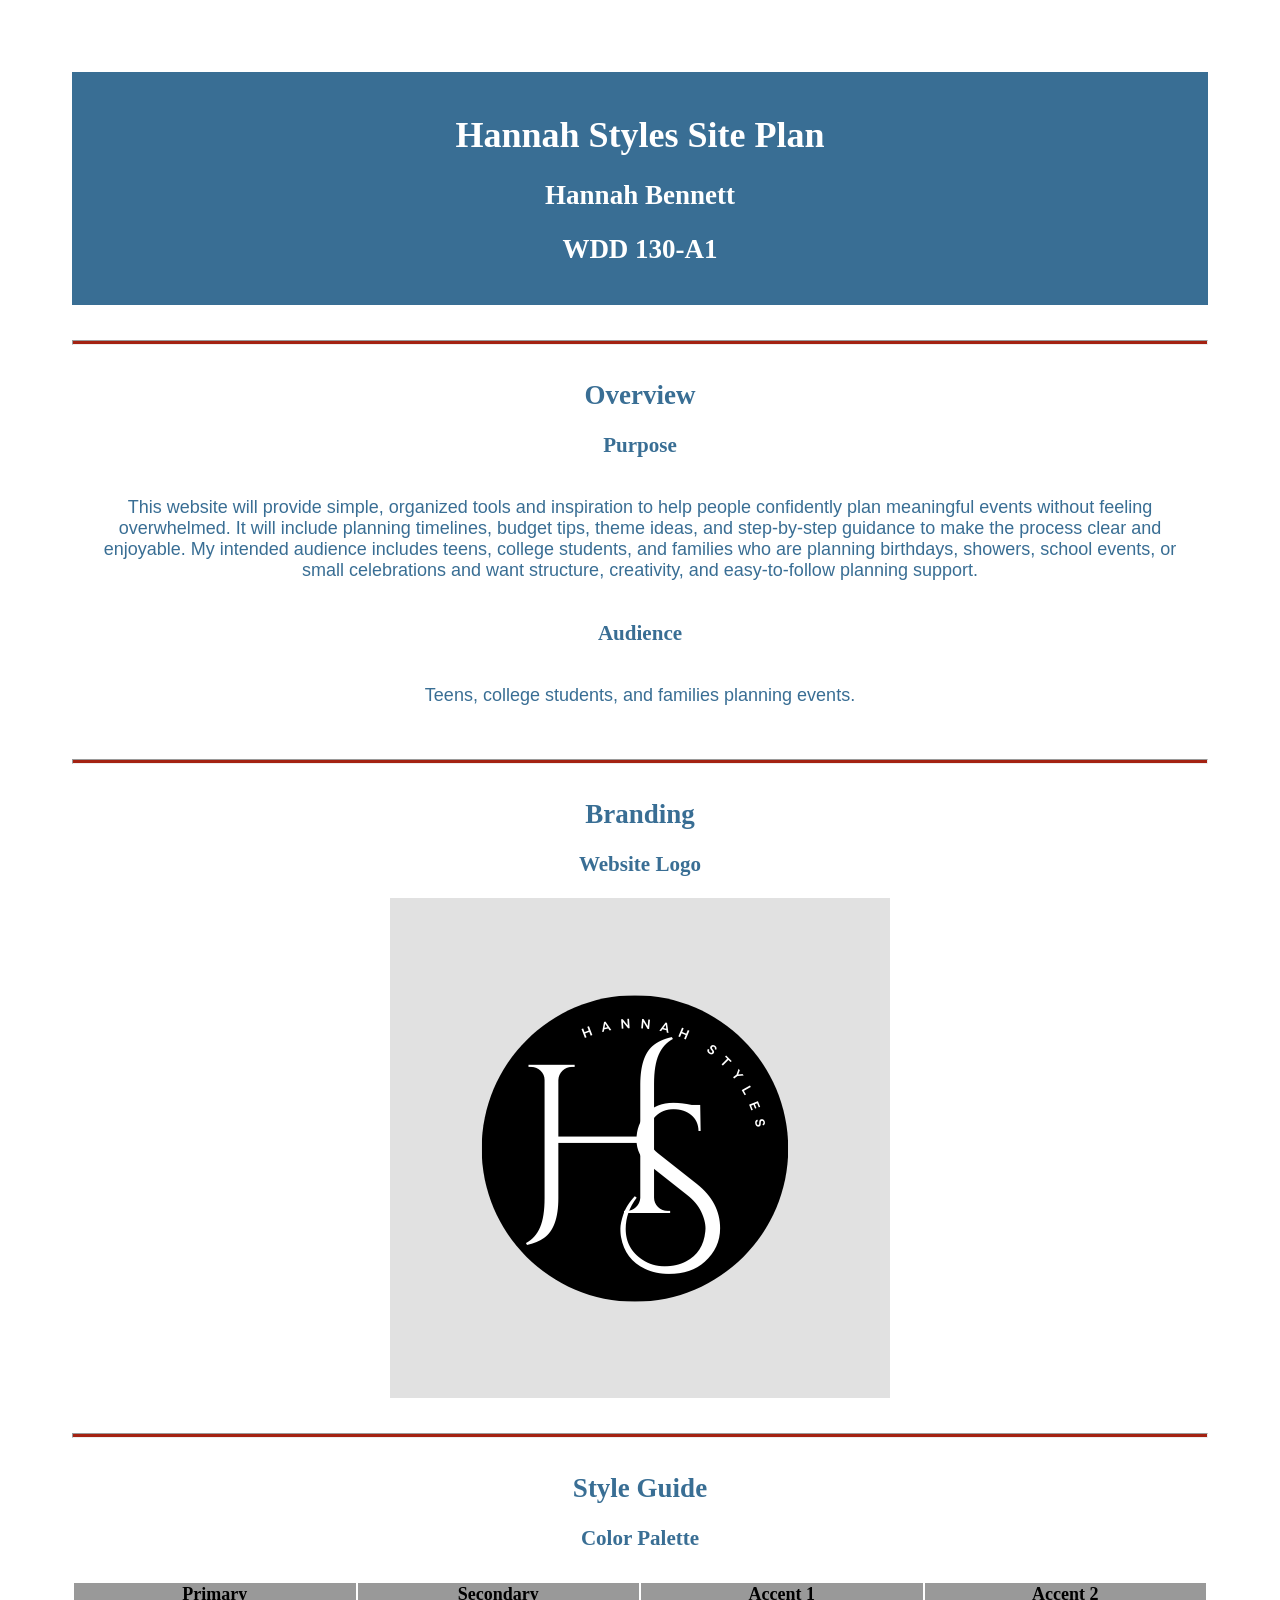
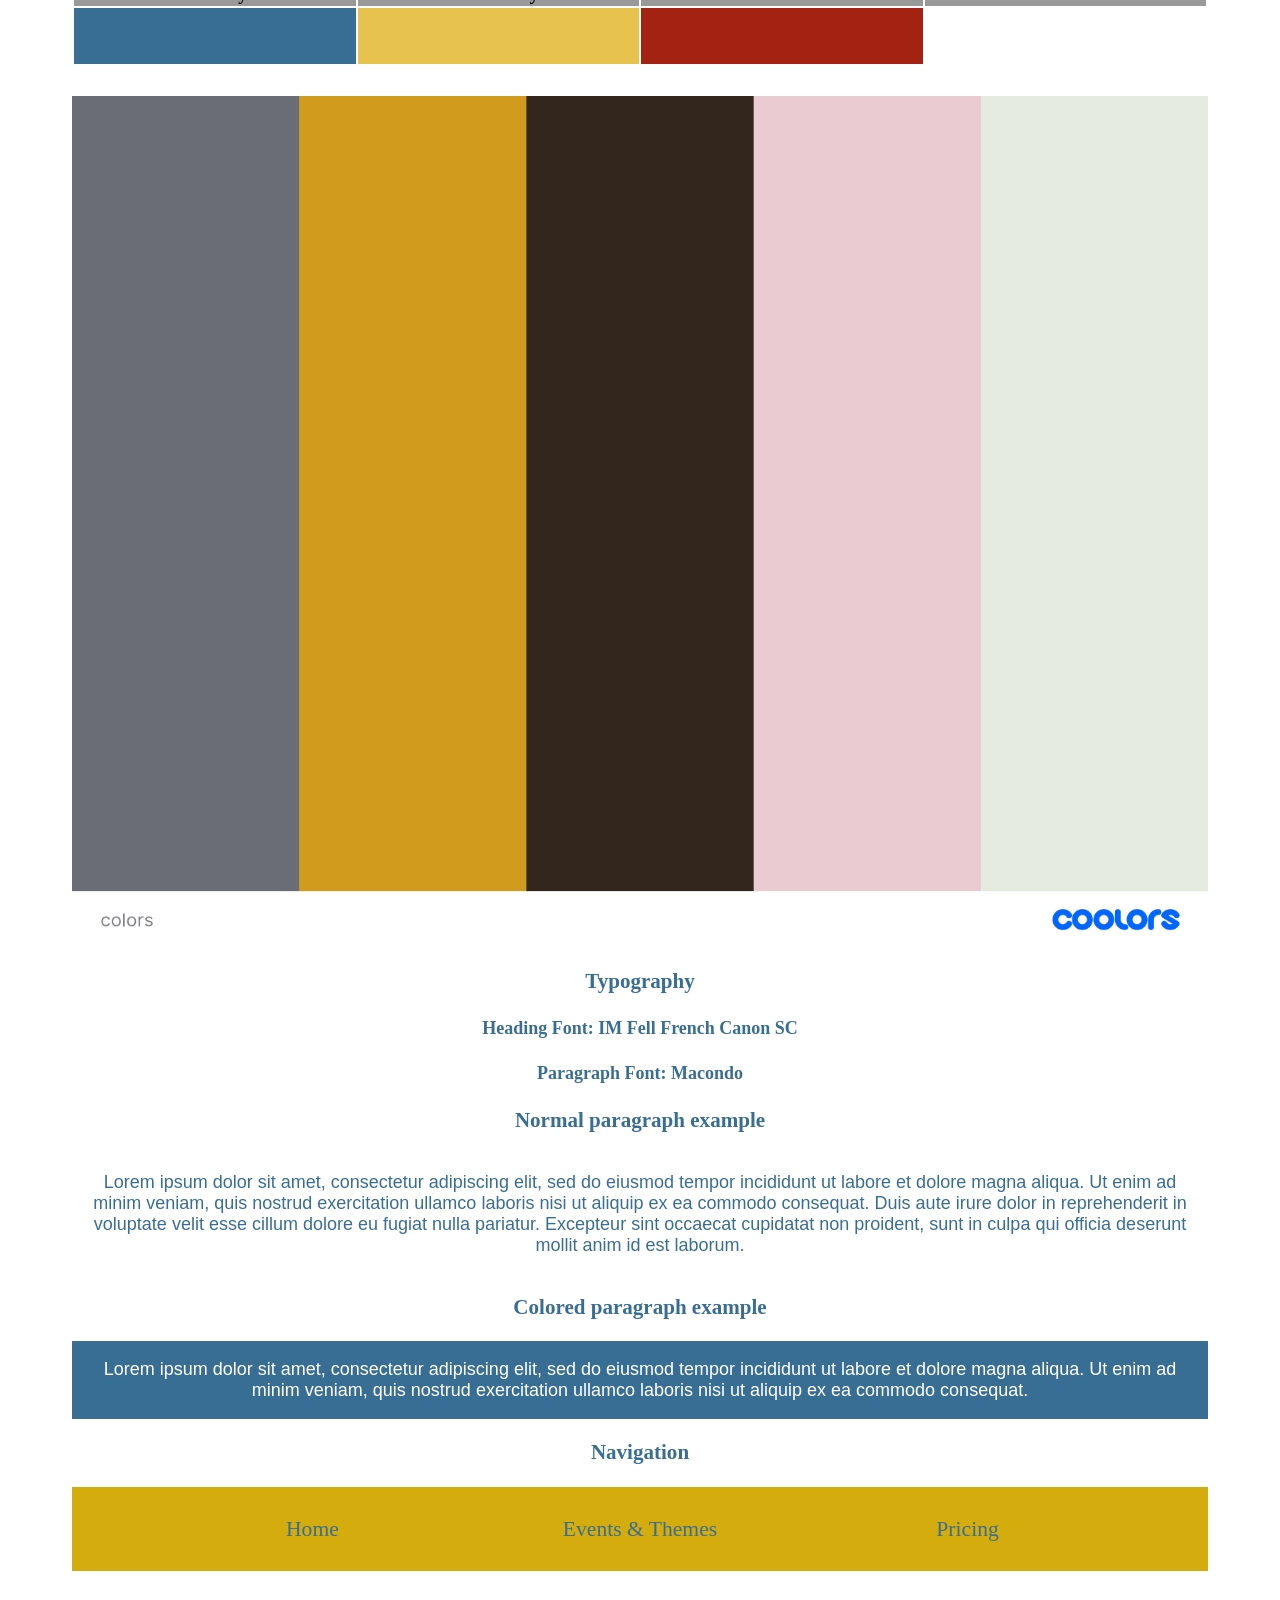
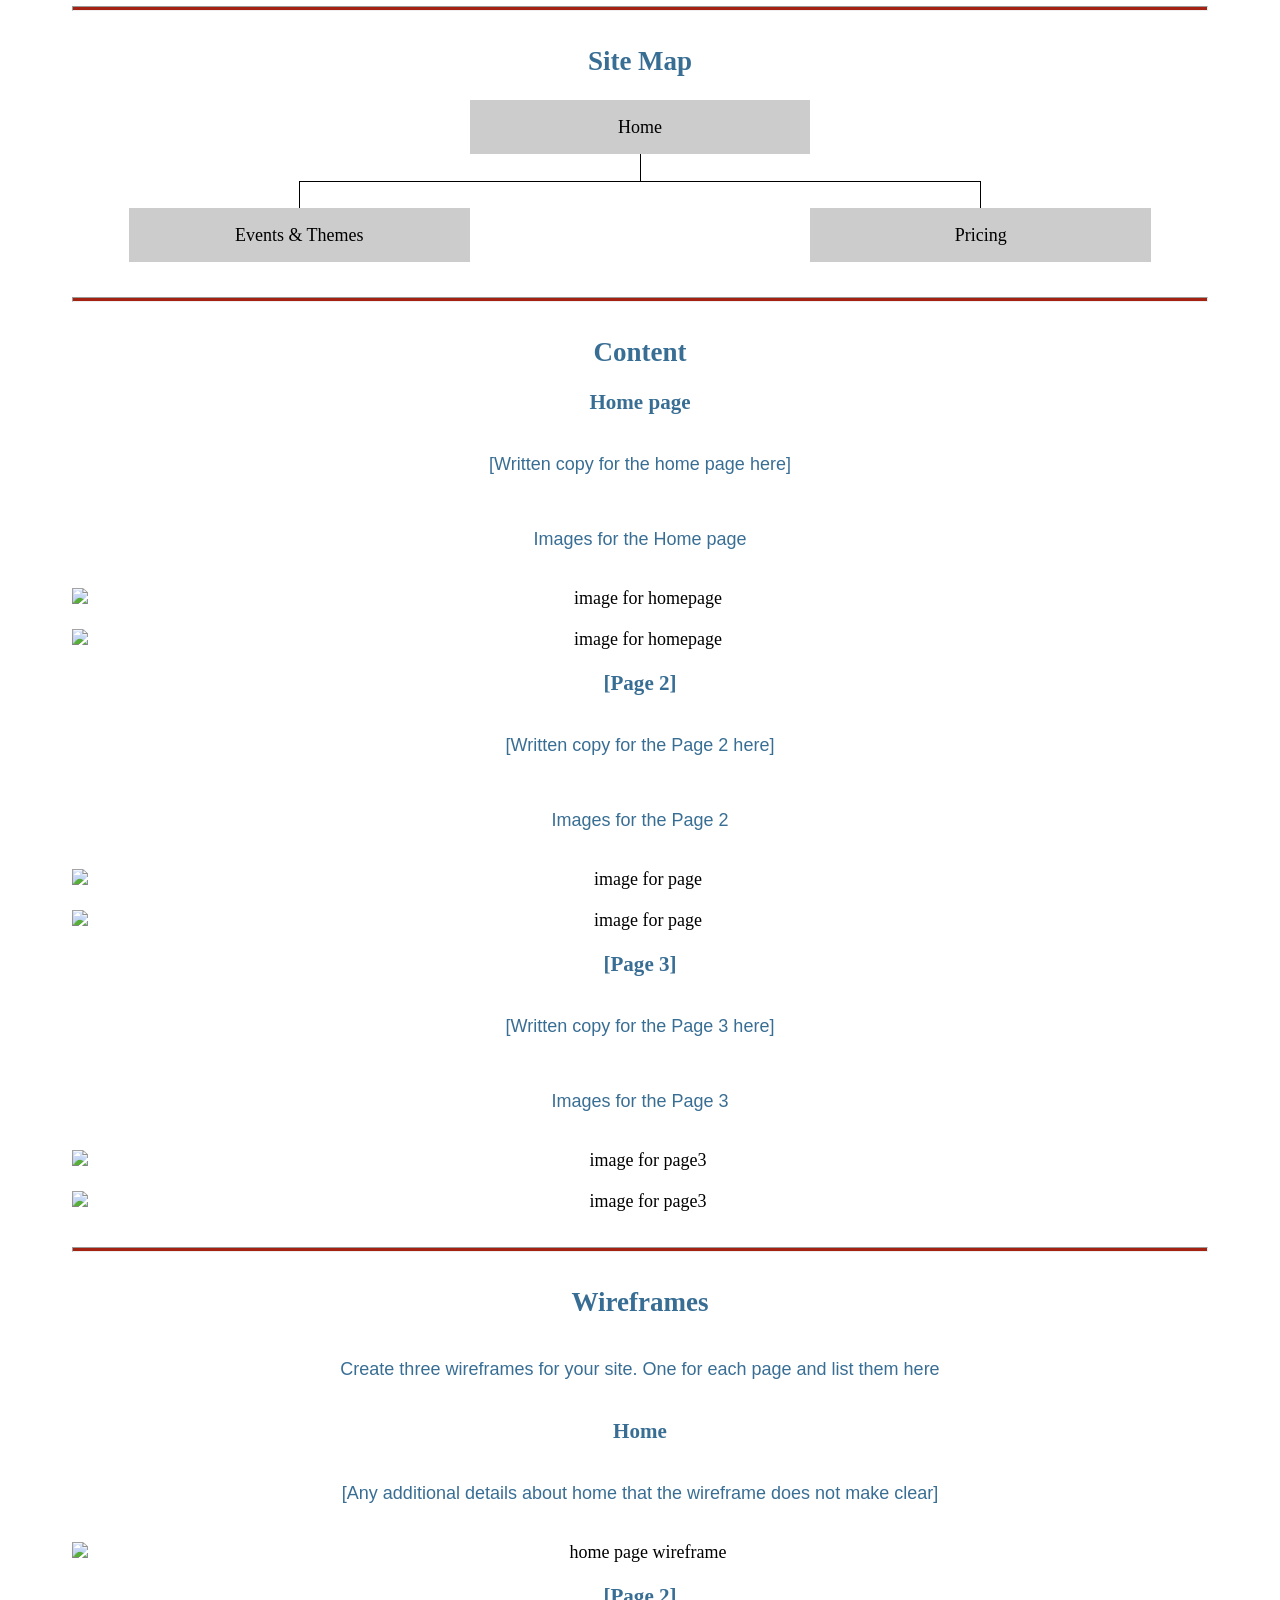
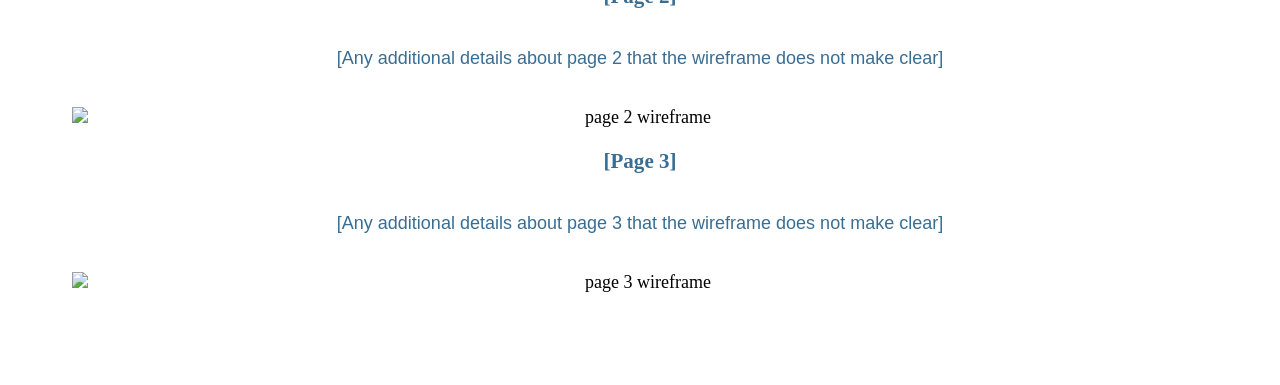
==== index.html @ 41cb50f7 "Add index page" ====
<!DOCTYPE html>
<html lang="en-us">
    
  <head>
    <meta charset="utf-8">
    <title>Site Plan</title>
    <link type="text/css" rel="stylesheet" href="styles/site-plan.css">
  </head>

  <body>
    <header>
      <h1>Hannah Styles Site Plan</h1>
      <h2>Hannah Bennett</h2>
      <h2>WDD 130-A1</h2>
      <!-- In the header above, add the name or your site, your name and class number. For example if you are in section 3 you would put WDD 130.03 -->
    </header>
    <main>

      <!-- ------------------------Steps 2-3------------------------------ -->
      <hr>
      <h2>Overview</h2>
      <h3>Purpose</h3>
      <p>This website will provide simple, organized tools and inspiration to help people confidently plan meaningful events without feeling overwhelmed. It will include planning timelines, budget tips, theme ideas, and step-by-step guidance to make the process clear and enjoyable.

My intended audience includes teens, college students, and families who are planning birthdays, showers, school events, or small celebrations and want structure, creativity, and easy-to-follow planning support.</p>  <!-- change this -->


      <h3>Audience</h3>
      <p>Teens, college students, and families planning events.</p>  <!-- change this -->

      <hr>
      <h2>Branding</h2>
      <h3>Website Logo</h3>
      <!-- Replace this with some sort of logo for your site.  A logo can be as simple as the name of your site in a nice font :) -->
      <img src="images/H.png" alt="Hannah Styles logo">
      <hr>
      <h2>
        Style Guide
      </h2>

      <!-- ------------------------Steps 4-8------------------------------ -->

      <h3>
        Color Palette
      </h3>
      <!--  The colors you choose for a website are one of the most important decisions you will make. Follow the instructions on the activity in iLearn. You should have at least 2 colors but do not have to fill in all 4 if you do not need them.  -->

      <table class="colors">
  <tr>
    <th>Primary</th>
    <th>Secondary</th>
    <th>Accent 1</th>
    <th>Accent 2</th>
  </tr>
  <tr>
    <td class="primary"></td>
    <td class="secondary"></td>
    <td class="accent1"></td>
    <td class="accent2"></td>
  </tr>
</table>

<img src="images/colors.png" alt="HannahStyle color palette">
        <tr><td class="primary"></td><td class="secondary"></td><td class="accent1"></td><td class="accent2"></td></tr>
      </table>

      <!-- ------------------------Step 9------------------------------ -->

      <h3>
        Typography
      </h3>
<style>
@import url('https://fonts.googleapis.com/css2?family=IM+Fell+French+Canon+SC&family=Macondo&display=swap');
</style>
      <h4>
        Heading Font: IM Fell French Canon SC
      </h4>
      <h4>
        Paragraph Font: Macondo
      </h4>
      <h3>
        Normal paragraph example
      </h3>
      <p>
        Lorem ipsum dolor sit amet, consectetur adipiscing elit, sed do eiusmod tempor incididunt ut labore et dolore magna aliqua. Ut enim ad minim veniam, quis nostrud exercitation ullamco laboris nisi ut aliquip ex ea commodo consequat. Duis aute irure dolor in reprehenderit in voluptate velit esse cillum dolore eu fugiat nulla pariatur. Excepteur sint occaecat cupidatat non proident, sunt in culpa qui officia deserunt mollit anim id est laborum.
      </p>
      <h3>
        Colored paragraph example
      </h3>
      <p class="colored">
        Lorem ipsum dolor sit amet, consectetur adipiscing elit, sed do eiusmod tempor incididunt ut labore et dolore magna aliqua. Ut enim ad minim veniam, quis nostrud exercitation ullamco laboris nisi ut aliquip ex ea commodo consequat. 
      </p>

      <!-- ------------------------Step 10------------------------------ -->

      <h3>
        Navigation
      </h3>
      <!-- Think about how you want your navigation bar to look. In the site-plan.css file change the colors to your colors to get the look you desire. --> 
      <nav>
      <a href="index.html">Home</a>
       <a href="planning-tools.html">Events & Themes</a>
       <a href="themes-ideas.html">Pricing</a>
      </nav>
      <hr>
      <h2>
        Site Map
      </h2>
      <div class="sitemap">
        <div class="sm-home">
          Home
        </div>
        <div class="sm-page2">
          Events & Themes  <!-- change this -->
        </div>
        <div class="sm-page3">
          Pricing  <!-- change this -->
        </div>

        <div class="top">
          &nbsp;
        </div>
        <div class="left">
          &nbsp;
        </div>
        <div class="right">
          &nbsp;
        </div>

      </div>

      <!-- --------Content Section -------------- -->
      <hr>
      <h2>
        Content
      </h2>
      <h3>Home page</h3>
      <p>
        [Written copy for the home page here]
      </p>
      <p>Images for the Home page</p>
        <img src="#" alt="image for homepage">
        <img src="#" alt="image for homepage">

      </ul>
      <h3>[Page 2]</h3>
      <p>
        [Written copy for the Page 2 here]
      </p>
      <p>Images for the Page 2</p>
        <img src="#" alt="image for page">
        <img src="#" alt="image for page">

      </ul>
      <h3>[Page 3]</h3>
      <p>
        [Written copy for the Page 3 here]
      </p>
      <p>Images for the Page 3</p>
        <img src="#" alt="image for page3">
        <img src="#" alt="image for page3">

      </ul>
      <hr>
      <h2>
        Wireframes
      </h2>
      <p>
        Create three wireframes for your site. One for each page and list them here</p>

      <h3>Home</h3>
      <p>         
        [Any additional details about home that the wireframe does not make clear]
      </p>
      <img src="#" alt="home page wireframe">

      <h3>[Page 2]</h3>
      <p>         
        [Any additional details about page 2 that the wireframe does not make clear]
      </p>
      <img src="#" alt="page 2 wireframe">

      <h3>[Page 3]</h3>
      <p>         
        [Any additional details about page 3 that the wireframe does not make clear]
      </p>
      <img src="#" alt="page 3 wireframe">
    </main>
  </body>

</html>
---- styles/site-plan.css ----
/* if you are using any Google fonts change the font names below to your fonts. 
Any spaces in your font name should be replaced with a +. 
Fonts are separated by a | */
@import url('https://fonts.googleapis.com/css2?family=IM+Fell+French+Canon+SC&family=Macondo&display=swap');

:root {
  /* change the values below to your colors from your palette */
  --primary-color: #396E94   ;
  --secondary-color: #E7C24F ;
  --accent1-color: #A42212;
  --accent2-color: white;

  /* change the values below to your chosen font(s) */
  --heading-font: "IM Fell French Canon SC";
  --paragraph-font: Lato, Helvetica, sans-serif;

  /* these colors below should be chosen from among your palette colors above */
  --headline-color-on-white: #396E94;  /* headlines on a white background */ 
  --headline-color-on-color: white; /* headlines on a colored background */ 
  --paragraph-color-on-white: #396E94; /* paragraph text on a white background */ 
--paragraph-background-color: var(--primary-color);
--paragraph-color-on-color: white;
  --nav-link-color: #396E94;
  --nav-background-color: #D4AC0D;
  --nav-hover-link-color: white;
  --nav-hover-background-color: #396E94;
}


/*  Look around below...but DON'T CHANGE ANYTHING! */

body {
  max-width: 1200px;
  margin: 0 auto;
  padding: 4em;
  font-size: 18px;
  text-align: center;
}
img {
  max-width: 100%;
  height: auto;
  display: block;
  margin: 20px auto;
}
h1, h2, h3, h4, h5, h6 {
  font-family: var(--heading-font);
  color: var(--headline-color-on-white);
}
h2 {
  text-align: center;
}
hr {
  height: 3px;
  margin: 35px 0;
  background: var(--accent1-color);
}
header {
  padding: 1em;
  text-align: center;
  color: var(--headline-color-on-color);
  background-color: var(--paragraph-background-color);
}
header > h1, header > h2 {
  color: var(--headline-color-on-color);
}

p {
  font-family: var(--paragraph-font);
  color: var(--paragraph-color-on-white);
  padding: 1em;
}
.colors {
  width: 100%;
  min-width: 350px;
  margin: 30px auto;
  text-align: center;
}
.colors th {
  background-color: #999;
}
.colors td{
  width: 25%;
  height: 3em;
}

.primary {
  background-color: var(--primary-color);
}
.secondary {
  background-color: var(--secondary-color);
}
.accent1 {
  background-color: var(--accent1-color);
}
.accent2{
  background-color: var(--accent2-color);
}

p.colored {
  background-color: var(--paragraph-background-color);
  color: var(--paragraph-color-on-color);
}

nav {
  background-color: var(--nav-background-color);
  line-height: 3em;
  font-size: 1.2em;

  display: flex;
  justify-content: space-evenly;  
  align-items: center;
}


nav a {
  padding:1em;
  min-width: 120px;
  text-decoration: none;
  padding: 10px;

}
nav a:link, nav a:visited {
  color: var(--nav-link-color);
}
nav a:hover {
  color: var(--nav-hover-link-color);
  background-color: var(--nav-hover-background-color);
}

.sitemap {
  display: grid;
  justify-content: center;

  grid-template-columns: repeat(6, 15%);
  grid-template-rows: 3em 1.5em 1.5em 3em;
  grid-template-areas: ". . home home . ."
    ". . . top . ."
    ". left left right right ."
    "page2 page2 . . page3 page3";
}
.sitemap > div {

  text-align: center;

}
.sm-home {
  grid-area: home;
  background-color: #ccc;
  line-height: 3em;
}
.sm-page2 {
  grid-area: page2;
  background-color: #ccc;
  line-height: 3em;
}
.sm-page3 {
  grid-area: page3;
  background-color: #ccc;
  line-height: 3em;
}

.top {
  grid-area: top;
  border-left: 1px solid;
}

.left {
  grid-area: left;
  border-top: 1px solid;
  border-left: 1px solid;
}

.right {
  grid-area: right;
  border-top: 1px solid;
  border-right: 1px solid;
}
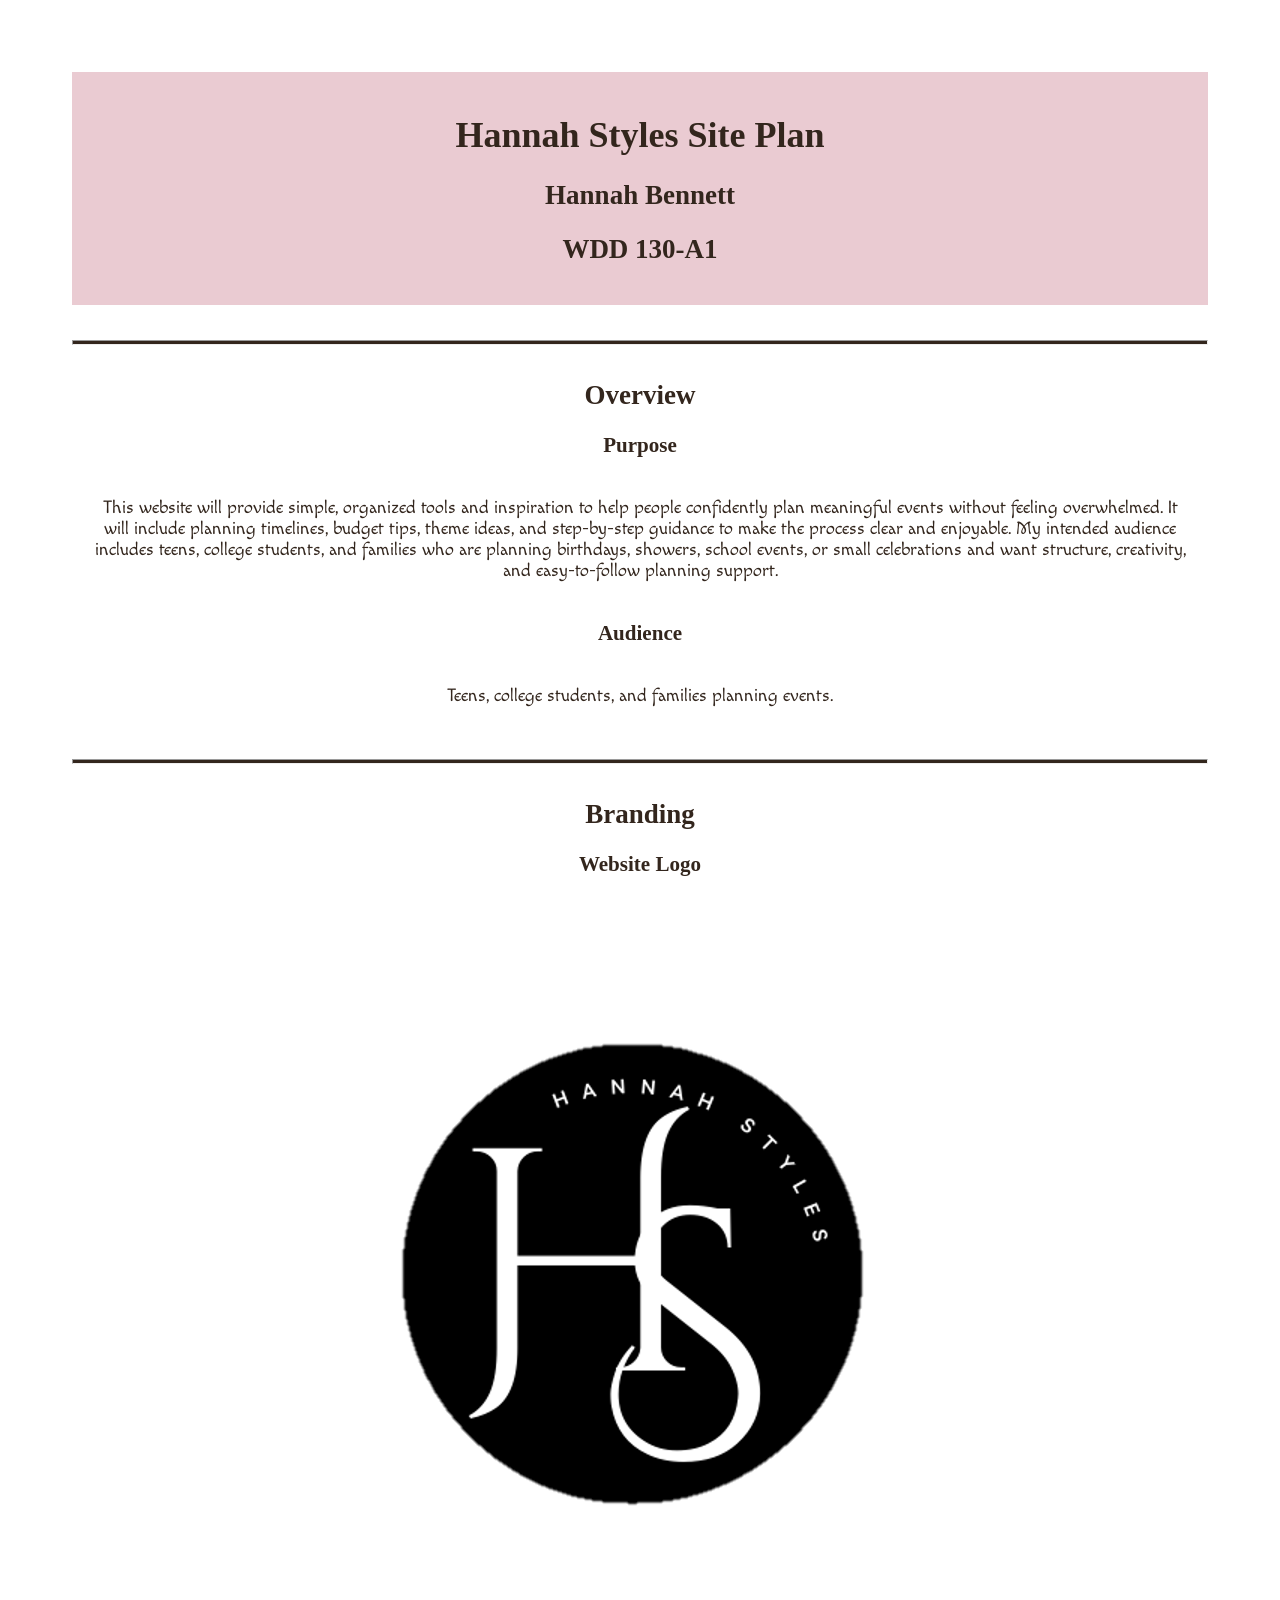
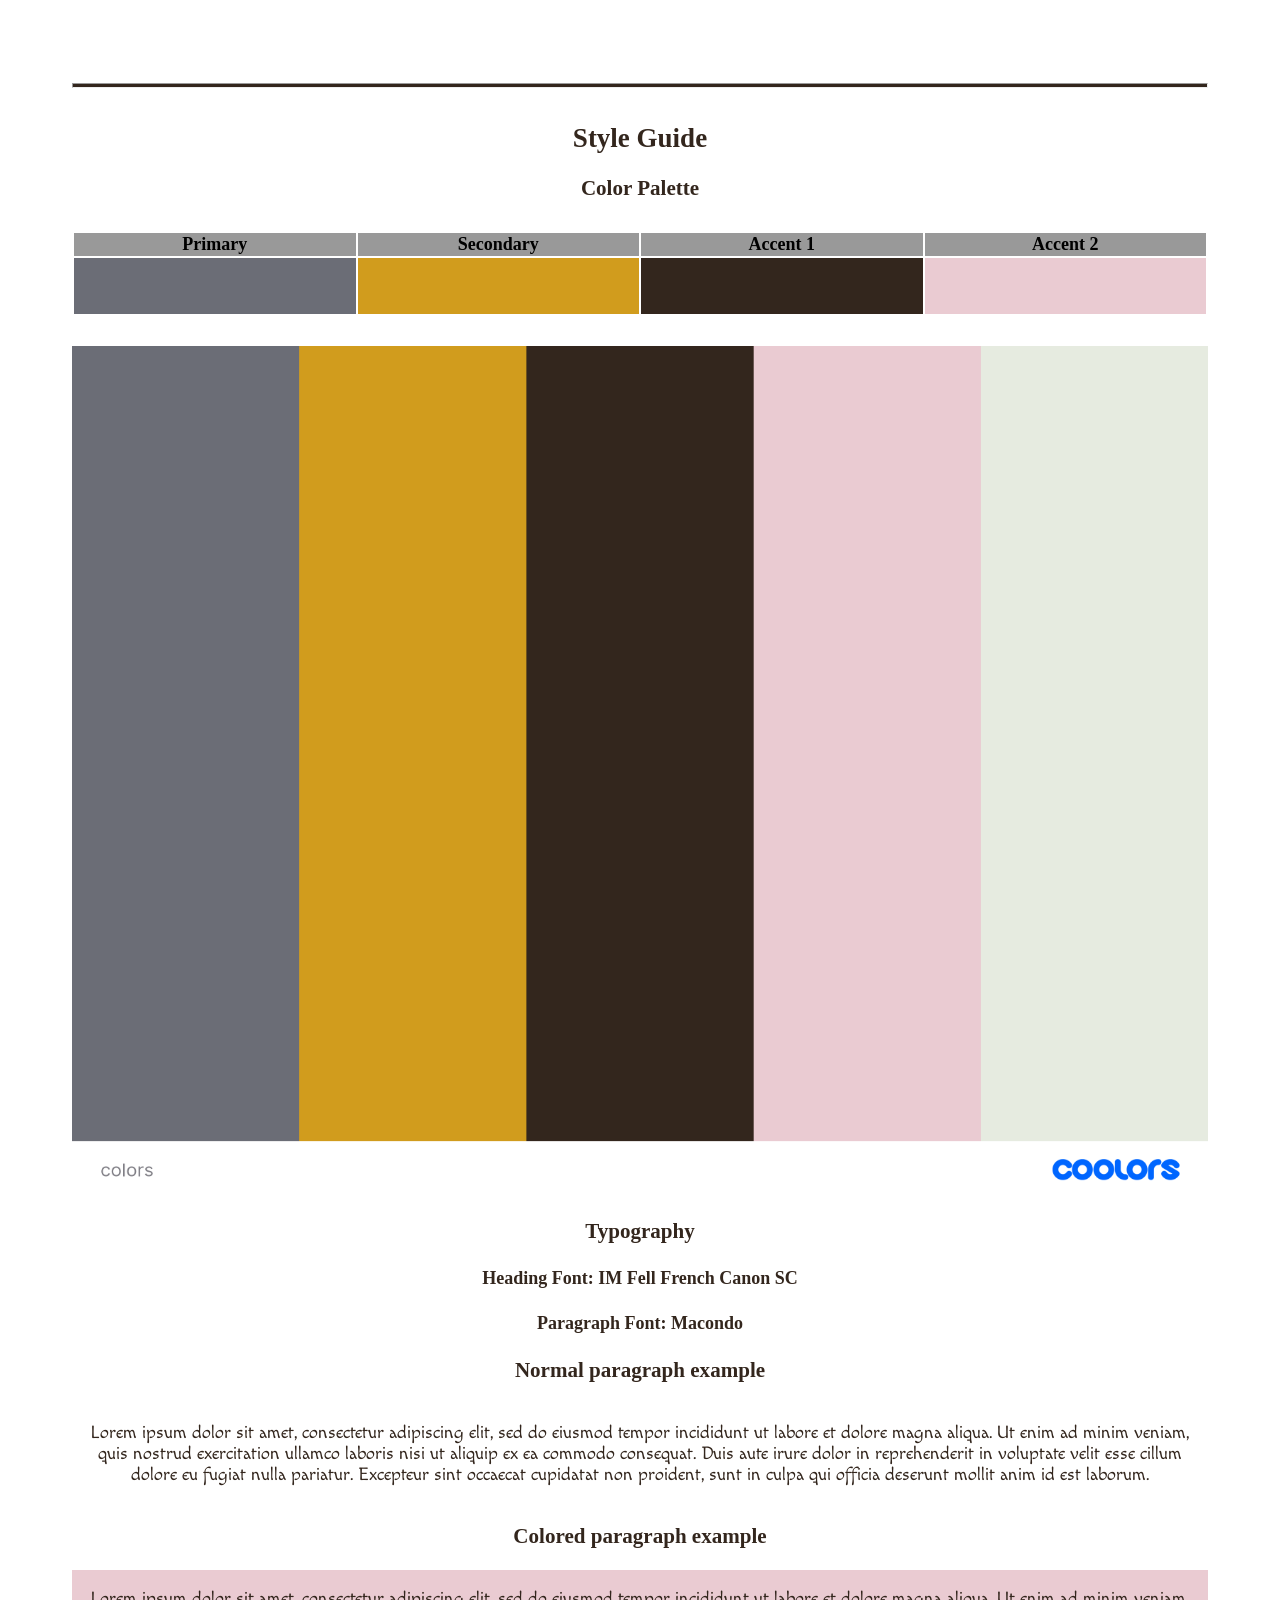
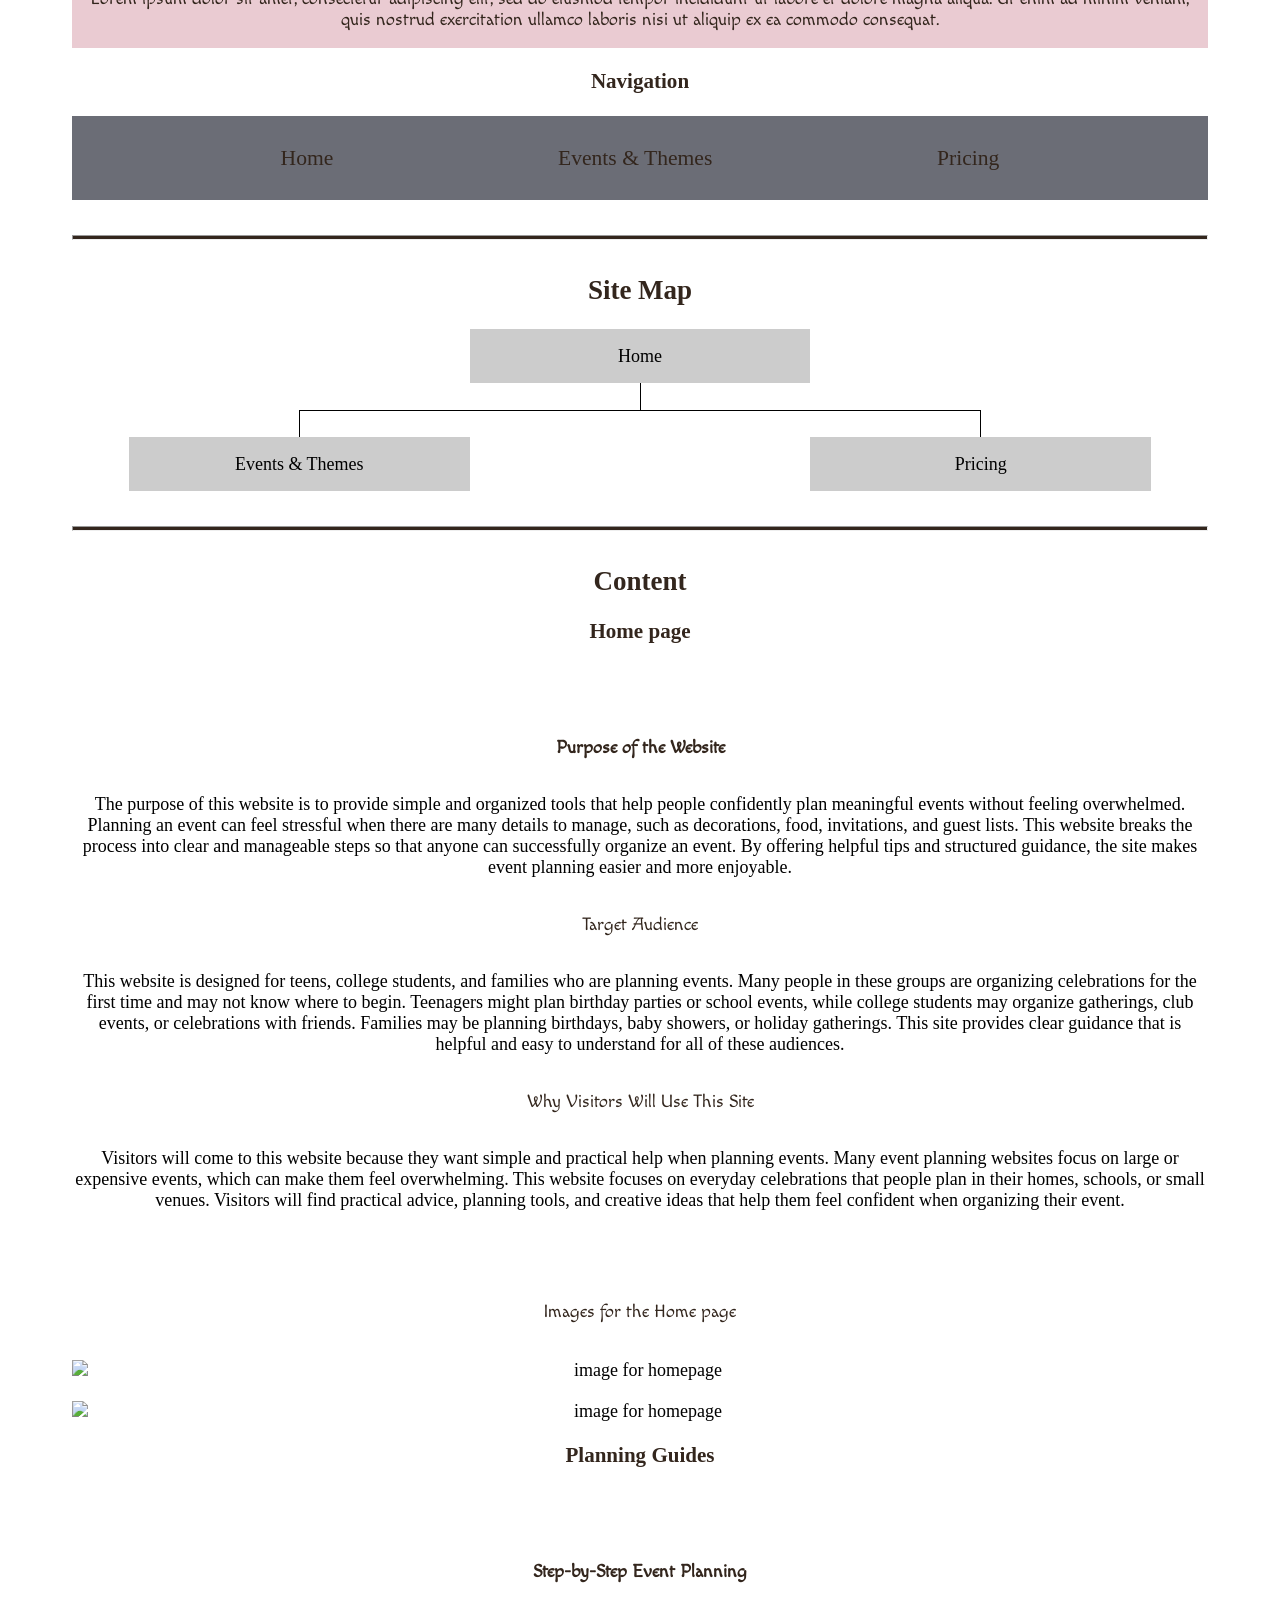
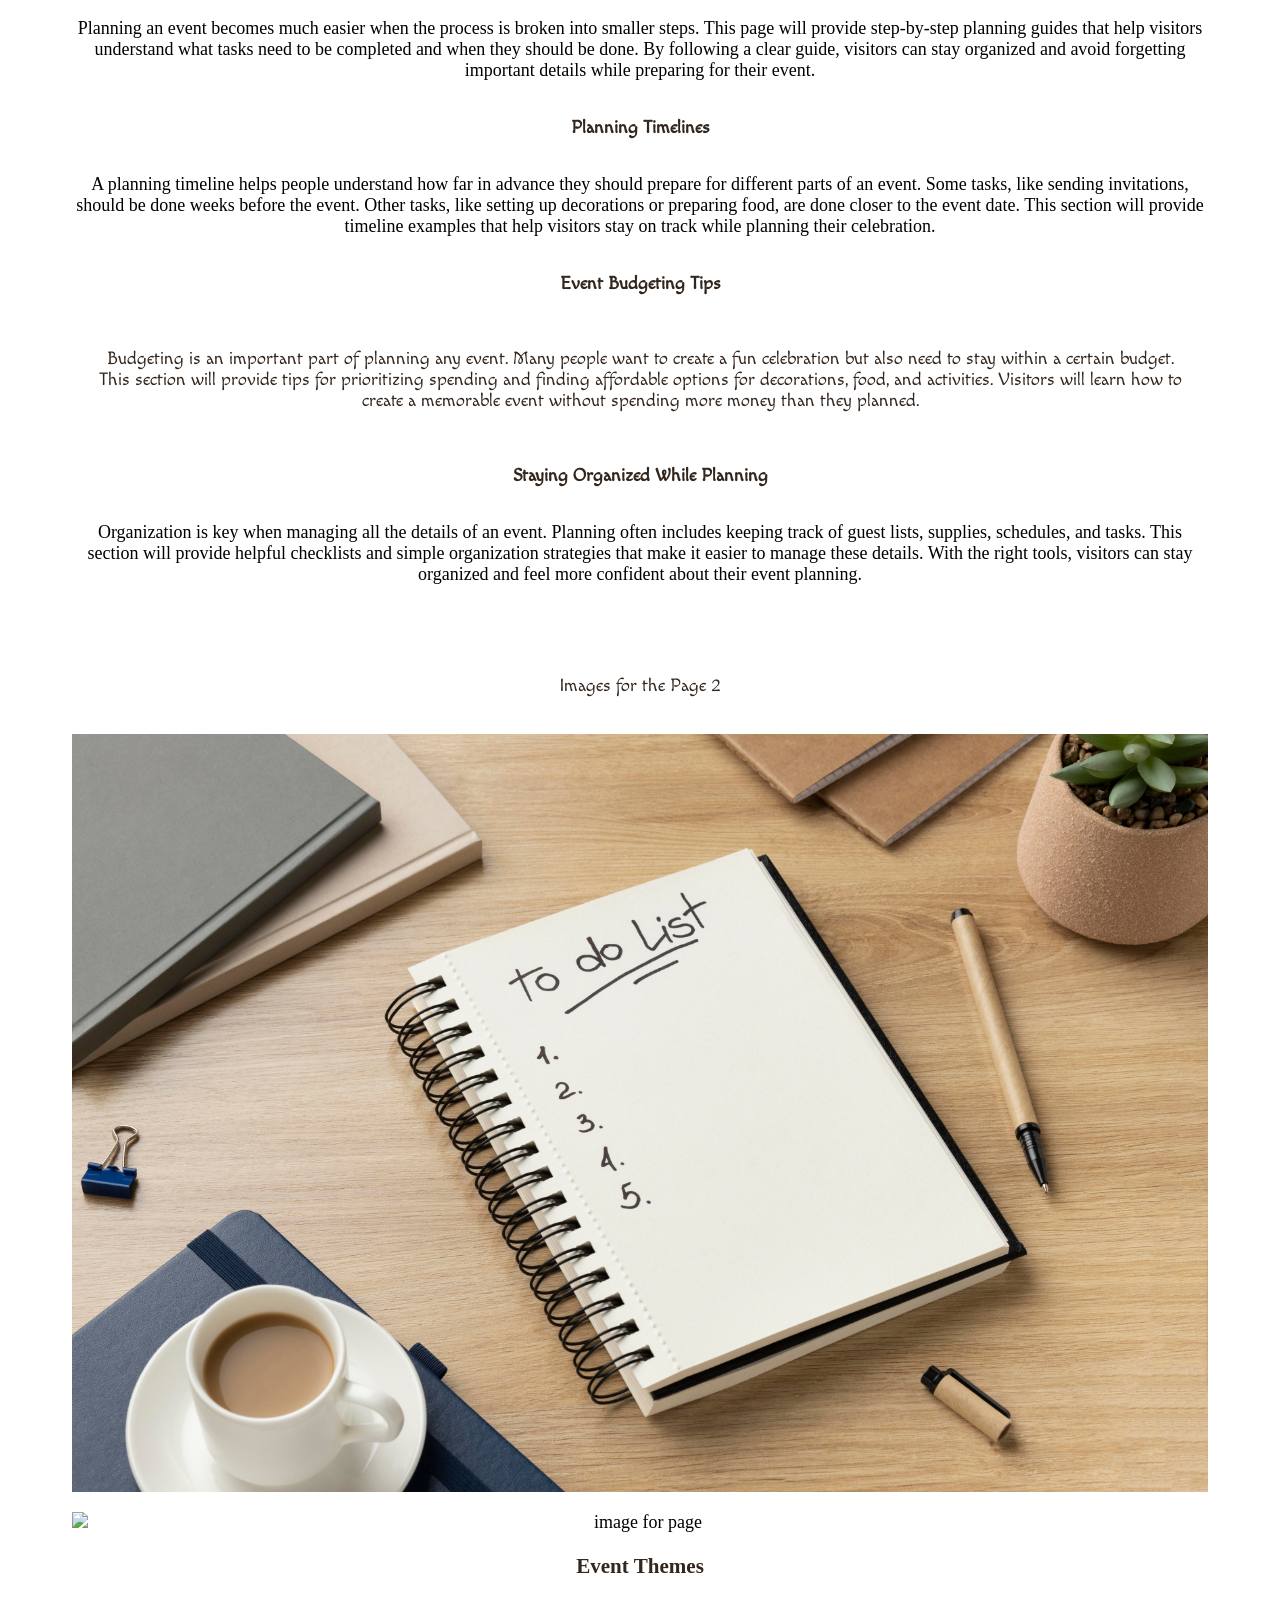
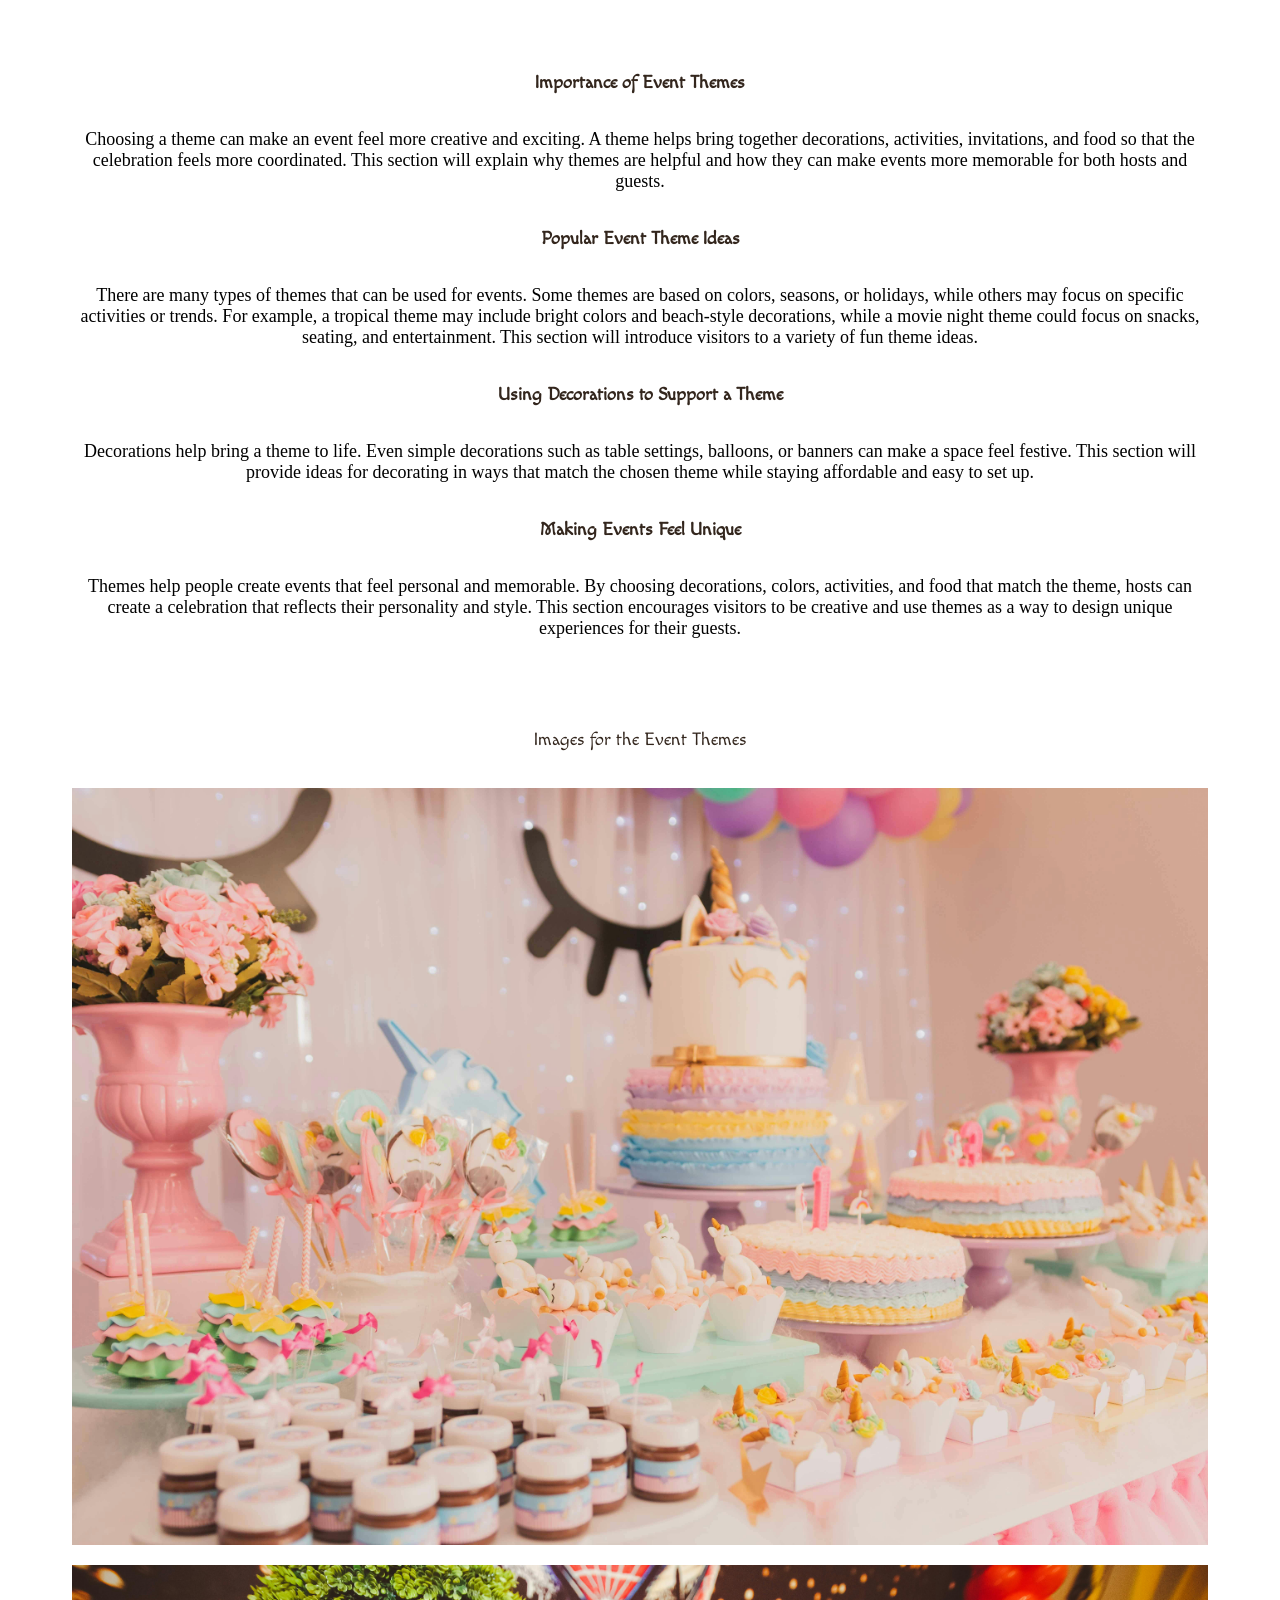
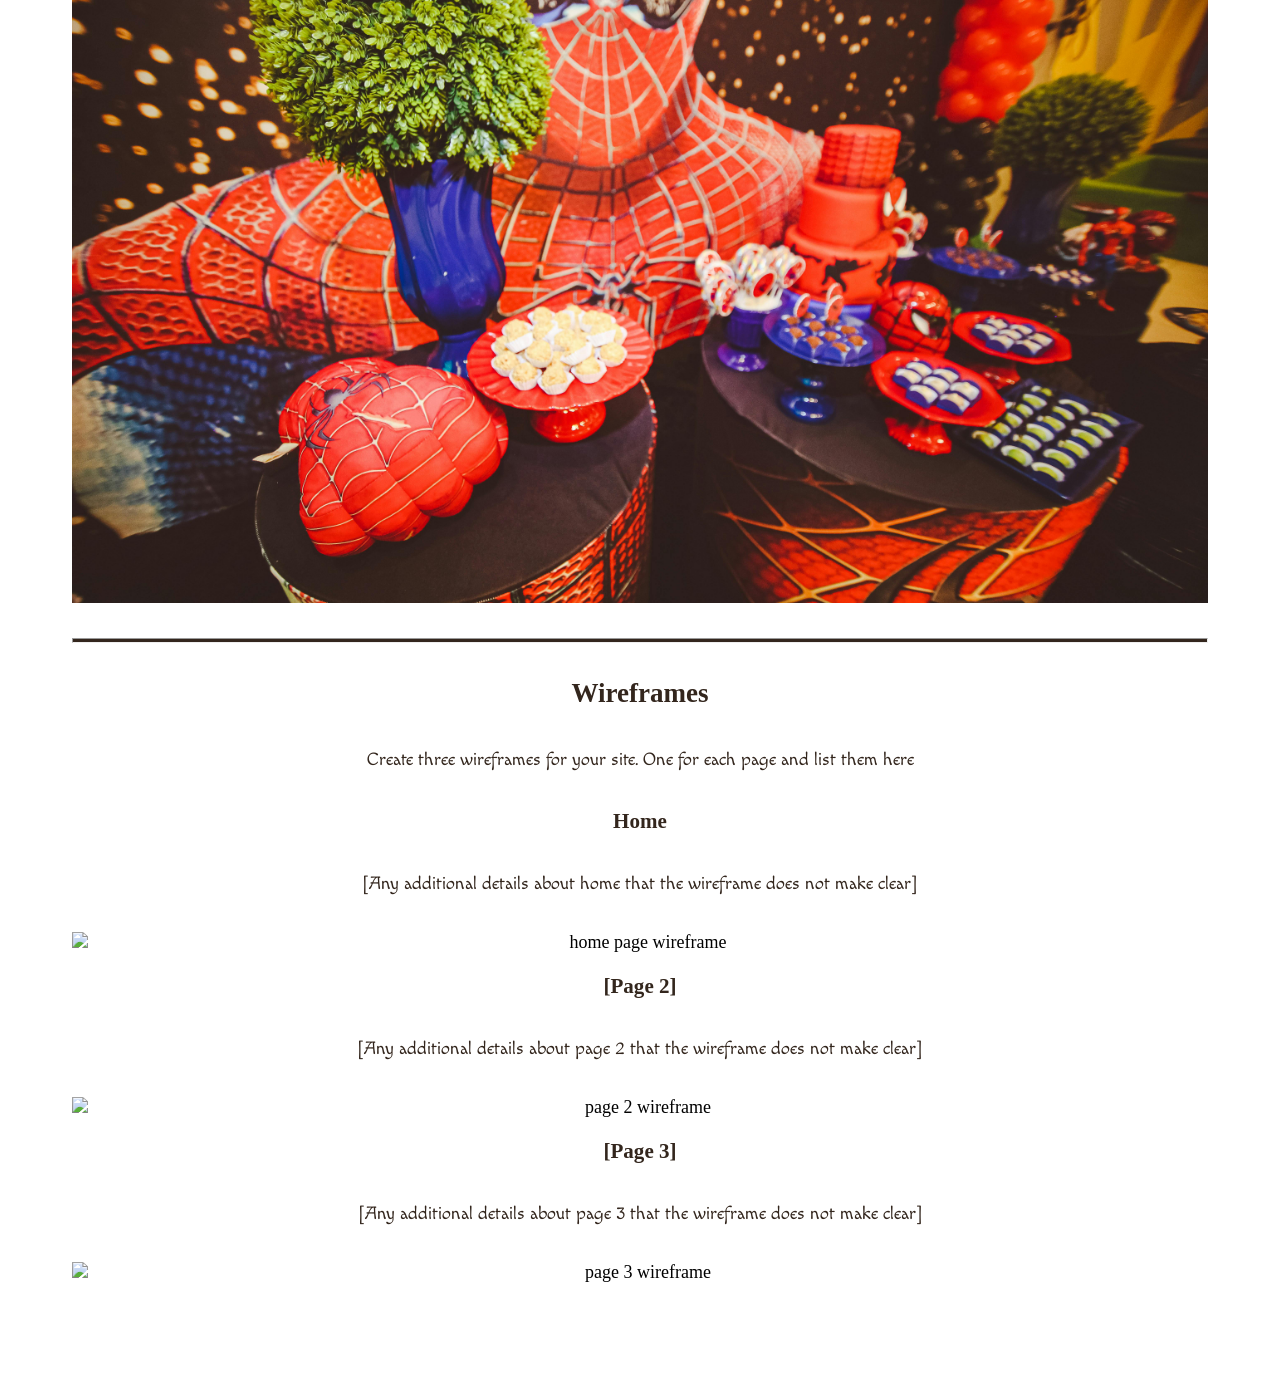
==== commit 77fa124b: "Add personal site content and images" ====
--- a/index.html
+++ b/index.html
@@ -137,29 +137,56 @@
       </h2>
       <h3>Home page</h3>
       <p>
-        [Written copy for the home page here]
+        <p><strong>Purpose of the Website</strong></p>
+        The purpose of this website is to provide simple and organized tools that help people confidently plan meaningful events without feeling overwhelmed. Planning an event can feel stressful when there are many details to manage, such as decorations, food, invitations, and guest lists. This website breaks the process into clear and manageable steps so that anyone can successfully organize an event. By offering helpful tips and structured guidance, the site makes event planning easier and more enjoyable.
+
+        <p></strong>Target Audience</strong></p>
+        This website is designed for teens, college students, and families who are planning events. Many people in these groups are organizing celebrations for the first time and may not know where to begin. Teenagers might plan birthday parties or school events, while college students may organize gatherings, club events, or celebrations with friends. Families may be planning birthdays, baby showers, or holiday gatherings. This site provides clear guidance that is helpful and easy to understand for all of these audiences.
+
+        <p></strong>Why Visitors Will Use This Site</strong></p>
+        Visitors will come to this website because they want simple and practical help when planning events. Many event planning websites focus on large or expensive events, which can make them feel overwhelming. This website focuses on everyday celebrations that people plan in their homes, schools, or small venues. Visitors will find practical advice, planning tools, and creative ideas that help them feel confident when organizing their event.
       </p>
       <p>Images for the Home page</p>
-        <img src="#" alt="image for homepage">
-        <img src="#" alt="image for homepage">
+        <img src="images/brain.jpg" alt="image for homepage">
+        <img src="images/party.jpg" alt="image for homepage">
 
       </ul>
-      <h3>[Page 2]</h3>
-      <p>
-        [Written copy for the Page 2 here]
+      <h3>Planning Guides</h3>
+      <p>
+        <p><strong>Step-by-Step Event Planning</strong></p>
+        Planning an event becomes much easier when the process is broken into smaller steps. This page will provide step-by-step planning guides that help visitors understand what tasks need to be completed and when they should be done. By following a clear guide, visitors can stay organized and avoid forgetting important details while preparing for their event.
+
+        <p><strong>Planning Timelines</strong></p>
+        A planning timeline helps people understand how far in advance they should prepare for different parts of an event. Some tasks, like sending invitations, should be done weeks before the event. Other tasks, like setting up decorations or preparing food, are done closer to the event date. This section will provide timeline examples that help visitors stay on track while planning their celebration.
+
+        <p><strong>Event Budgeting Tips</strong><p>
+        Budgeting is an important part of planning any event. Many people want to create a fun celebration but also need to stay within a certain budget. This section will provide tips for prioritizing spending and finding affordable options for decorations, food, and activities. Visitors will learn how to create a memorable event without spending more money than they planned.
+
+        <p><strong>Staying Organized While Planning</strong></p>
+        Organization is key when managing all the details of an event. Planning often includes keeping track of guest lists, supplies, schedules, and tasks. This section will provide helpful checklists and simple organization strategies that make it easier to manage these details. With the right tools, visitors can stay organized and feel more confident about their event planning.
       </p>
       <p>Images for the Page 2</p>
-        <img src="#" alt="image for page">
-        <img src="#" alt="image for page">
+        <img src="images/todo.jpg" alt="image for page">
+        <img src="images/budget.jpg" alt="image for page">
 
       </ul>
-      <h3>[Page 3]</h3>
-      <p>
-        [Written copy for the Page 3 here]
-      </p>
-      <p>Images for the Page 3</p>
-        <img src="#" alt="image for page3">
-        <img src="#" alt="image for page3">
+      <h3>Event Themes</h3>
+      <p>
+        <p><strong>Importance of Event Themes</strong></p>
+        Choosing a theme can make an event feel more creative and exciting. A theme helps bring together decorations, activities, invitations, and food so that the celebration feels more coordinated. This section will explain why themes are helpful and how they can make events more memorable for both hosts and guests.
+
+        <p><strong>Popular Event Theme Ideas</strong></p>
+        There are many types of themes that can be used for events. Some themes are based on colors, seasons, or holidays, while others may focus on specific activities or trends. For example, a tropical theme may include bright colors and beach-style decorations, while a movie night theme could focus on snacks, seating, and entertainment. This section will introduce visitors to a variety of fun theme ideas.
+
+        <p><strong>Using Decorations to Support a Theme</strong></p>
+        Decorations help bring a theme to life. Even simple decorations such as table settings, balloons, or banners can make a space feel festive. This section will provide ideas for decorating in ways that match the chosen theme while staying affordable and easy to set up.
+
+        <p><strong>Making Events Feel Unique</strong></p>
+        Themes help people create events that feel personal and memorable. By choosing decorations, colors, activities, and food that match the theme, hosts can create a celebration that reflects their personality and style. This section encourages visitors to be creative and use themes as a way to design unique experiences for their guests.
+      </p>
+      <p>Images for the Event Themes</p>
+        <img src="images/theme1.jpg" alt="image for event themes">
+        <img src="images/theme2.jpg" alt="image for event themes">
 
       </ul>
       <hr>
--- a/styles/site-plan.css
+++ b/styles/site-plan.css
@@ -4,26 +4,31 @@
 @import url('https://fonts.googleapis.com/css2?family=IM+Fell+French+Canon+SC&family=Macondo&display=swap');
 
 :root {
-  /* change the values below to your colors from your palette */
-  --primary-color: #396E94   ;
-  --secondary-color: #E7C24F ;
-  --accent1-color: #A42212;
-  --accent2-color: white;
+  /* Palette */
+  --primary-color: #6b6d76;   /* gray */
+  --secondary-color: #d19c1d; /* yellow */
+  --accent1-color: #33261d;   /* brown */
+  --accent2-color: #eacbd2;   /* pink */
+  --cream-color: #e6ebe0;     /* cream (extra helper var) */
 
-  /* change the values below to your chosen font(s) */
+  /* Fonts (keep yours or change if you want) */
   --heading-font: "IM Fell French Canon SC";
-  --paragraph-font: Lato, Helvetica, sans-serif;
+  --paragraph-font: Macondo, Helvetica, sans-serif;
 
-  /* these colors below should be chosen from among your palette colors above */
-  --headline-color-on-white: #396E94;  /* headlines on a white background */ 
-  --headline-color-on-color: white; /* headlines on a colored background */ 
-  --paragraph-color-on-white: #396E94; /* paragraph text on a white background */ 
---paragraph-background-color: var(--primary-color);
---paragraph-color-on-color: white;
-  --nav-link-color: #396E94;
-  --nav-background-color: #D4AC0D;
-  --nav-hover-link-color: white;
-  --nav-hover-background-color: #396E94;
+  /* Text colors */
+  --headline-color-on-white: #33261d;   /* brown text */
+  --headline-color-on-color: #33261d;   /* cream text on dark */
+  --paragraph-color-on-white: #33261d;  /* brown body text */
+  --paragraph-color-on-color: #33261d;  /* brown text on pink */
+
+  /* Paragraph backgrounds */
+  --paragraph-background-color: #eacbd2; /* pink */
+
+  /* Nav */
+  --nav-link-color: #33261d;            /* brown */
+  --nav-background-color: #6b6d76;      /* gray */
+  --nav-hover-link-color: #e6ebe0;      /* cream */
+  --nav-hover-background-color: #33261d;/* brown */
 }
 
 
@@ -102,29 +107,26 @@
 }
 
 nav {
-  background-color: var(--nav-background-color);
+  background-color: var(--nav-background-color); /* gray */
   line-height: 3em;
   font-size: 1.2em;
 
   display: flex;
-  justify-content: space-evenly;  
+  justify-content: space-evenly; /* spread across */
   align-items: center;
 }
 
+nav a {
+  color: var(--nav-link-color); /* brown */
+  text-decoration: none;
+  padding: 10px 16px;
+  border-radius: 8px;
+}
 
-nav a {
-  padding:1em;
-  min-width: 120px;
-  text-decoration: none;
-  padding: 10px;
+nav a:hover {
+  color: var(--nav-hover-link-color);              /* cream */
+  background-color: var(--nav-hover-background-color); /* brown */
 
-}
-nav a:link, nav a:visited {
-  color: var(--nav-link-color);
-}
-nav a:hover {
-  color: var(--nav-hover-link-color);
-  background-color: var(--nav-hover-background-color);
 }
 
 .sitemap {
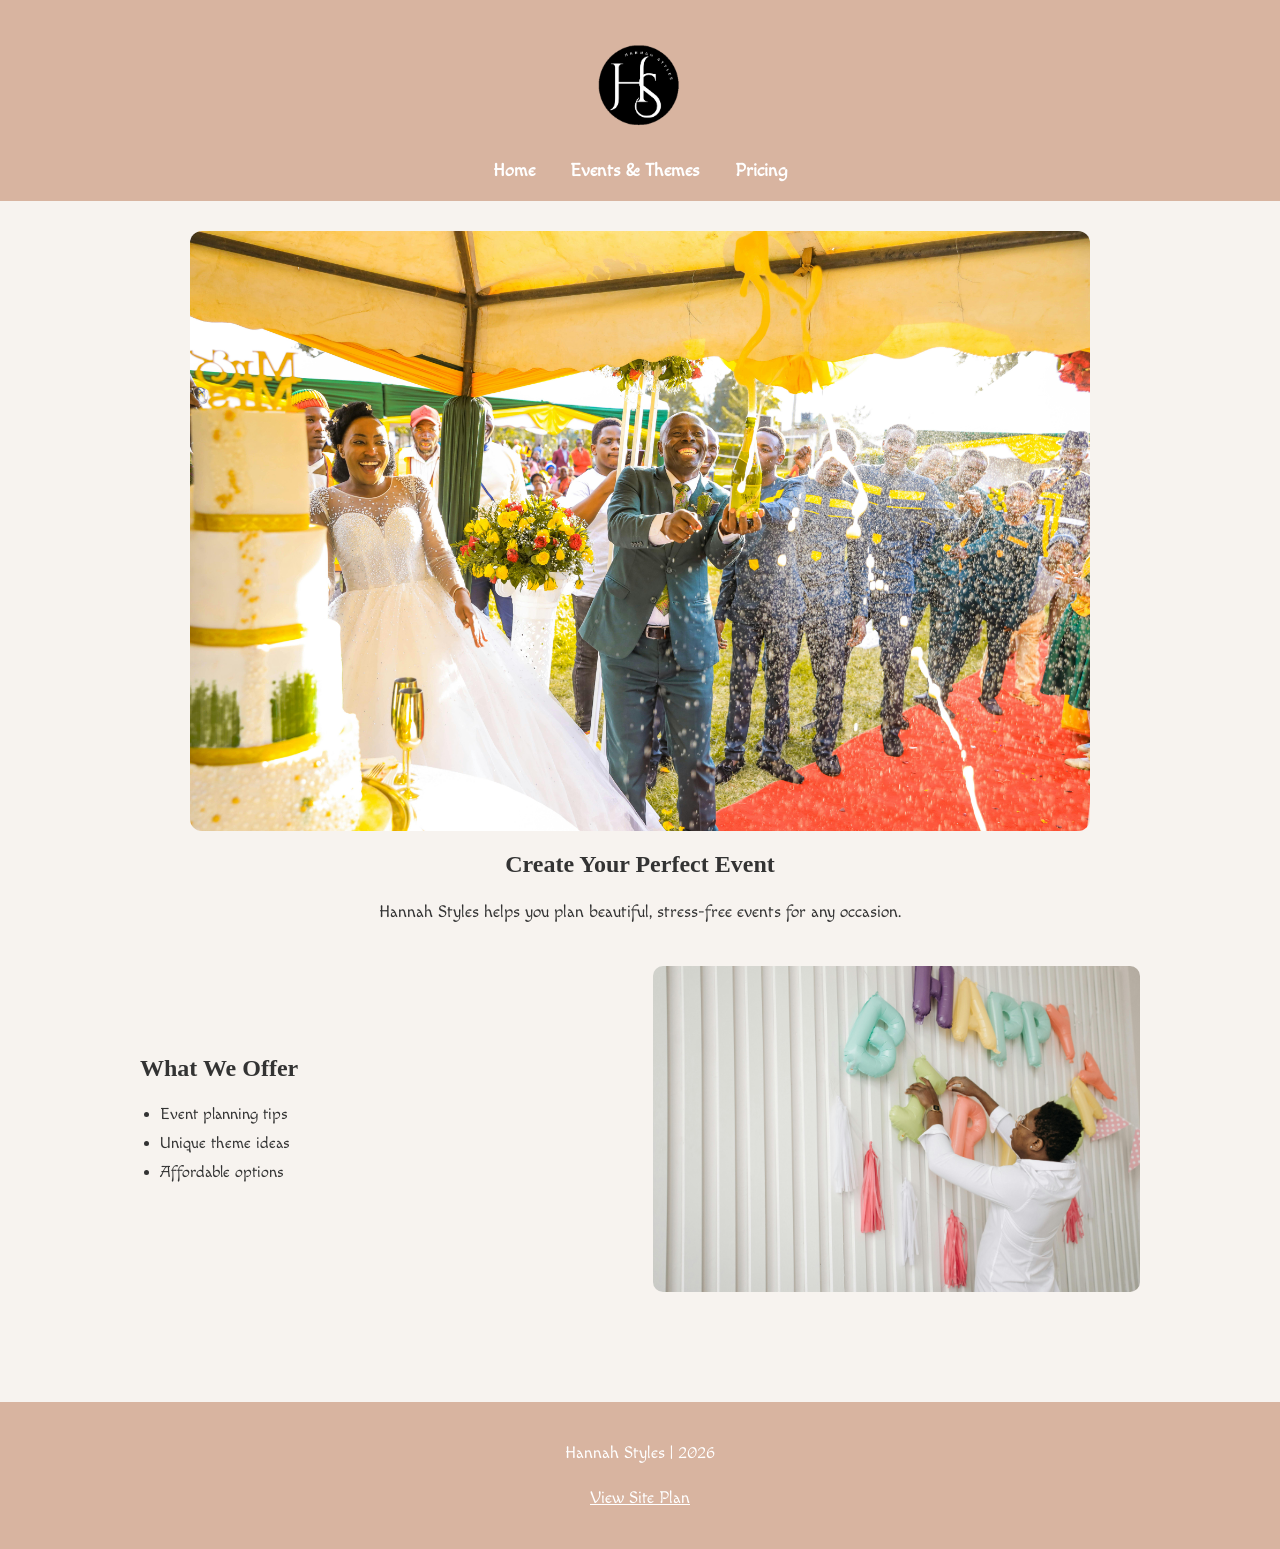
==== commit ce29cab9: "Initial website commit" ====
--- a/index.html
+++ b/index.html
@@ -1,219 +1,45 @@
-
 <!DOCTYPE html>
 <html lang="en-us">
-    
-  <head>
+<head>
     <meta charset="utf-8">
-    <title>Site Plan</title>
-    <link type="text/css" rel="stylesheet" href="styles/site-plan.css">
-  </head>
+    <meta name="viewport" content="width=device-width, initial-scale=1.0">
+    <title>Hannah Styles | Home</title>
+    <link rel="stylesheet" href="styles/style.css">
+</head>
+<body>
+    <header>
+        <img src="images/H.png" alt="Hannah Styles logo" class="logo">
+        <nav>
+            <a href="index.html">Home</a>
+            <a href="events-themes.html">Events & Themes</a>
+            <a href="pricing.html">Pricing</a>
+        </nav>
+    </header>
 
-  <body>
-    <header>
-      <h1>Hannah Styles Site Plan</h1>
-      <h2>Hannah Bennett</h2>
-      <h2>WDD 130-A1</h2>
-      <!-- In the header above, add the name or your site, your name and class number. For example if you are in section 3 you would put WDD 130.03 -->
-    </header>
     <main>
+        <section class="hero">
+            <img src="images/wedding.jpg" alt="Wedding celebration">
+            <h2>Create Your Perfect Event</h2>
+            <p>Hannah Styles helps you plan beautiful, stress-free events for any occasion.</p>
+        </section>
 
-      <!-- ------------------------Steps 2-3------------------------------ -->
-      <hr>
-      <h2>Overview</h2>
-      <h3>Purpose</h3>
-      <p>This website will provide simple, organized tools and inspiration to help people confidently plan meaningful events without feeling overwhelmed. It will include planning timelines, budget tips, theme ideas, and step-by-step guidance to make the process clear and enjoyable.
+        <section class="two-column">
+            <div>
+                <h2>What We Offer</h2>
+                <ul>
+                    <li>Event planning tips</li>
+                    <li>Unique theme ideas</li>
+                    <li>Affordable options</li>
+                </ul>
+            </div>
 
-My intended audience includes teens, college students, and families who are planning birthdays, showers, school events, or small celebrations and want structure, creativity, and easy-to-follow planning support.</p>  <!-- change this -->
+            <img src="images/planning.jpg" alt="Party planning and decorations">
+        </section>
+    </main>
 
-
-      <h3>Audience</h3>
-      <p>Teens, college students, and families planning events.</p>  <!-- change this -->
-
-      <hr>
-      <h2>Branding</h2>
-      <h3>Website Logo</h3>
-      <!-- Replace this with some sort of logo for your site.  A logo can be as simple as the name of your site in a nice font :) -->
-      <img src="images/H.png" alt="Hannah Styles logo">
-      <hr>
-      <h2>
-        Style Guide
-      </h2>
-
-      <!-- ------------------------Steps 4-8------------------------------ -->
-
-      <h3>
-        Color Palette
-      </h3>
-      <!--  The colors you choose for a website are one of the most important decisions you will make. Follow the instructions on the activity in iLearn. You should have at least 2 colors but do not have to fill in all 4 if you do not need them.  -->
-
-      <table class="colors">
-  <tr>
-    <th>Primary</th>
-    <th>Secondary</th>
-    <th>Accent 1</th>
-    <th>Accent 2</th>
-  </tr>
-  <tr>
-    <td class="primary"></td>
-    <td class="secondary"></td>
-    <td class="accent1"></td>
-    <td class="accent2"></td>
-  </tr>
-</table>
-
-<img src="images/colors.png" alt="HannahStyle color palette">
-        <tr><td class="primary"></td><td class="secondary"></td><td class="accent1"></td><td class="accent2"></td></tr>
-      </table>
-
-      <!-- ------------------------Step 9------------------------------ -->
-
-      <h3>
-        Typography
-      </h3>
-<style>
-@import url('https://fonts.googleapis.com/css2?family=IM+Fell+French+Canon+SC&family=Macondo&display=swap');
-</style>
-      <h4>
-        Heading Font: IM Fell French Canon SC
-      </h4>
-      <h4>
-        Paragraph Font: Macondo
-      </h4>
-      <h3>
-        Normal paragraph example
-      </h3>
-      <p>
-        Lorem ipsum dolor sit amet, consectetur adipiscing elit, sed do eiusmod tempor incididunt ut labore et dolore magna aliqua. Ut enim ad minim veniam, quis nostrud exercitation ullamco laboris nisi ut aliquip ex ea commodo consequat. Duis aute irure dolor in reprehenderit in voluptate velit esse cillum dolore eu fugiat nulla pariatur. Excepteur sint occaecat cupidatat non proident, sunt in culpa qui officia deserunt mollit anim id est laborum.
-      </p>
-      <h3>
-        Colored paragraph example
-      </h3>
-      <p class="colored">
-        Lorem ipsum dolor sit amet, consectetur adipiscing elit, sed do eiusmod tempor incididunt ut labore et dolore magna aliqua. Ut enim ad minim veniam, quis nostrud exercitation ullamco laboris nisi ut aliquip ex ea commodo consequat. 
-      </p>
-
-      <!-- ------------------------Step 10------------------------------ -->
-
-      <h3>
-        Navigation
-      </h3>
-      <!-- Think about how you want your navigation bar to look. In the site-plan.css file change the colors to your colors to get the look you desire. --> 
-      <nav>
-      <a href="index.html">Home</a>
-       <a href="planning-tools.html">Events & Themes</a>
-       <a href="themes-ideas.html">Pricing</a>
-      </nav>
-      <hr>
-      <h2>
-        Site Map
-      </h2>
-      <div class="sitemap">
-        <div class="sm-home">
-          Home
-        </div>
-        <div class="sm-page2">
-          Events & Themes  <!-- change this -->
-        </div>
-        <div class="sm-page3">
-          Pricing  <!-- change this -->
-        </div>
-
-        <div class="top">
-          &nbsp;
-        </div>
-        <div class="left">
-          &nbsp;
-        </div>
-        <div class="right">
-          &nbsp;
-        </div>
-
-      </div>
-
-      <!-- --------Content Section -------------- -->
-      <hr>
-      <h2>
-        Content
-      </h2>
-      <h3>Home page</h3>
-      <p>
-        <p><strong>Purpose of the Website</strong></p>
-        The purpose of this website is to provide simple and organized tools that help people confidently plan meaningful events without feeling overwhelmed. Planning an event can feel stressful when there are many details to manage, such as decorations, food, invitations, and guest lists. This website breaks the process into clear and manageable steps so that anyone can successfully organize an event. By offering helpful tips and structured guidance, the site makes event planning easier and more enjoyable.
-
-        <p></strong>Target Audience</strong></p>
-        This website is designed for teens, college students, and families who are planning events. Many people in these groups are organizing celebrations for the first time and may not know where to begin. Teenagers might plan birthday parties or school events, while college students may organize gatherings, club events, or celebrations with friends. Families may be planning birthdays, baby showers, or holiday gatherings. This site provides clear guidance that is helpful and easy to understand for all of these audiences.
-
-        <p></strong>Why Visitors Will Use This Site</strong></p>
-        Visitors will come to this website because they want simple and practical help when planning events. Many event planning websites focus on large or expensive events, which can make them feel overwhelming. This website focuses on everyday celebrations that people plan in their homes, schools, or small venues. Visitors will find practical advice, planning tools, and creative ideas that help them feel confident when organizing their event.
-      </p>
-      <p>Images for the Home page</p>
-        <img src="images/brain.jpg" alt="image for homepage">
-        <img src="images/party.jpg" alt="image for homepage">
-
-      </ul>
-      <h3>Planning Guides</h3>
-      <p>
-        <p><strong>Step-by-Step Event Planning</strong></p>
-        Planning an event becomes much easier when the process is broken into smaller steps. This page will provide step-by-step planning guides that help visitors understand what tasks need to be completed and when they should be done. By following a clear guide, visitors can stay organized and avoid forgetting important details while preparing for their event.
-
-        <p><strong>Planning Timelines</strong></p>
-        A planning timeline helps people understand how far in advance they should prepare for different parts of an event. Some tasks, like sending invitations, should be done weeks before the event. Other tasks, like setting up decorations or preparing food, are done closer to the event date. This section will provide timeline examples that help visitors stay on track while planning their celebration.
-
-        <p><strong>Event Budgeting Tips</strong><p>
-        Budgeting is an important part of planning any event. Many people want to create a fun celebration but also need to stay within a certain budget. This section will provide tips for prioritizing spending and finding affordable options for decorations, food, and activities. Visitors will learn how to create a memorable event without spending more money than they planned.
-
-        <p><strong>Staying Organized While Planning</strong></p>
-        Organization is key when managing all the details of an event. Planning often includes keeping track of guest lists, supplies, schedules, and tasks. This section will provide helpful checklists and simple organization strategies that make it easier to manage these details. With the right tools, visitors can stay organized and feel more confident about their event planning.
-      </p>
-      <p>Images for the Page 2</p>
-        <img src="images/todo.jpg" alt="image for page">
-        <img src="images/budget.jpg" alt="image for page">
-
-      </ul>
-      <h3>Event Themes</h3>
-      <p>
-        <p><strong>Importance of Event Themes</strong></p>
-        Choosing a theme can make an event feel more creative and exciting. A theme helps bring together decorations, activities, invitations, and food so that the celebration feels more coordinated. This section will explain why themes are helpful and how they can make events more memorable for both hosts and guests.
-
-        <p><strong>Popular Event Theme Ideas</strong></p>
-        There are many types of themes that can be used for events. Some themes are based on colors, seasons, or holidays, while others may focus on specific activities or trends. For example, a tropical theme may include bright colors and beach-style decorations, while a movie night theme could focus on snacks, seating, and entertainment. This section will introduce visitors to a variety of fun theme ideas.
-
-        <p><strong>Using Decorations to Support a Theme</strong></p>
-        Decorations help bring a theme to life. Even simple decorations such as table settings, balloons, or banners can make a space feel festive. This section will provide ideas for decorating in ways that match the chosen theme while staying affordable and easy to set up.
-
-        <p><strong>Making Events Feel Unique</strong></p>
-        Themes help people create events that feel personal and memorable. By choosing decorations, colors, activities, and food that match the theme, hosts can create a celebration that reflects their personality and style. This section encourages visitors to be creative and use themes as a way to design unique experiences for their guests.
-      </p>
-      <p>Images for the Event Themes</p>
-        <img src="images/theme1.jpg" alt="image for event themes">
-        <img src="images/theme2.jpg" alt="image for event themes">
-
-      </ul>
-      <hr>
-      <h2>
-        Wireframes
-      </h2>
-      <p>
-        Create three wireframes for your site. One for each page and list them here</p>
-
-      <h3>Home</h3>
-      <p>         
-        [Any additional details about home that the wireframe does not make clear]
-      </p>
-      <img src="#" alt="home page wireframe">
-
-      <h3>[Page 2]</h3>
-      <p>         
-        [Any additional details about page 2 that the wireframe does not make clear]
-      </p>
-      <img src="#" alt="page 2 wireframe">
-
-      <h3>[Page 3]</h3>
-      <p>         
-        [Any additional details about page 3 that the wireframe does not make clear]
-      </p>
-      <img src="#" alt="page 3 wireframe">
-    </main>
-  </body>
-
-</html>
+    <footer>
+        <p>Hannah Styles | 2026</p>
+        <p><a href="site-plan.html">View Site Plan</a></p>
+    </footer>
+</body>
+</html>
--- a/styles/style.css
+++ b/styles/style.css
@@ -0,0 +1,149 @@
+@import url('https://fonts.googleapis.com/css2?family=IM+Fell+French+Canon+SC&family=Macondo&display=swap');
+
+body {
+    margin: 0;
+    font-family: Macondo, Arial, sans-serif;
+    background-color: #f7f3ef;
+    color: #333;
+}
+
+header {
+    background-color: #d8b4a0;
+    color: white;
+    text-align: center;
+    padding: 20px;
+}
+
+.logo {
+    width: 130px;
+    height: auto;
+    display: block;
+    margin: 0 auto 10px auto;
+}
+
+h1, h2, h3 {
+    font-family: "IM Fell French Canon SC", serif;
+    margin-top: 0;
+}
+
+nav {
+    margin-top: 10px;
+}
+
+nav a {
+    color: white;
+    text-decoration: none;
+    margin: 0 15px;
+    font-weight: bold;
+    font-size: 1.1rem;
+}
+
+nav a:hover {
+    text-decoration: underline;
+}
+
+main {
+    max-width: 1000px;
+    margin: 0 auto;
+    padding: 30px 20px;
+}
+
+.hero {
+    text-align: center;
+    margin-bottom: 40px;
+}
+
+.hero img {
+    width: 100%;
+    max-width: 900px;
+    height: auto;
+    border-radius: 12px;
+    display: block;
+    margin: 0 auto 20px auto;
+}
+
+.hero p {
+    max-width: 700px;
+    margin: 0 auto;
+}
+
+section {
+    margin-bottom: 40px;
+}
+
+p {
+    line-height: 1.7;
+    font-size: 1.05rem;
+}
+
+ul {
+    line-height: 1.8;
+    padding-left: 20px;
+}
+
+.two-column {
+    display: grid;
+    grid-template-columns: 1fr 1fr;
+    gap: 25px;
+    align-items: center;
+    margin-bottom: 40px;
+}
+
+.two-column img {
+    width: 100%;
+    height: auto;
+    border-radius: 10px;
+    display: block;
+}
+
+.card-container {
+    display: grid;
+    grid-template-columns: repeat(3, 1fr);
+    gap: 20px;
+    margin-bottom: 40px;
+}
+
+.card {
+    background-color: white;
+    border: 1px solid #ddd;
+    border-radius: 12px;
+    padding: 20px;
+    text-align: center;
+    box-shadow: 0 2px 8px rgba(0, 0, 0, 0.08);
+}
+
+.card h3 {
+    margin-bottom: 10px;
+}
+
+footer {
+    background-color: #d8b4a0;
+    color: white;
+    text-align: center;
+    padding: 20px;
+    margin-top: 40px;
+}
+
+footer a {
+    color: white;
+}
+
+footer a:hover {
+    text-decoration: underline;
+}
+
+@media screen and (max-width: 768px) {
+    nav a {
+        display: block;
+        margin: 8px 0;
+    }
+
+    .logo {
+        width: 100px;
+    }
+
+    .two-column,
+    .card-container {
+        grid-template-columns: 1fr;
+    }
+}
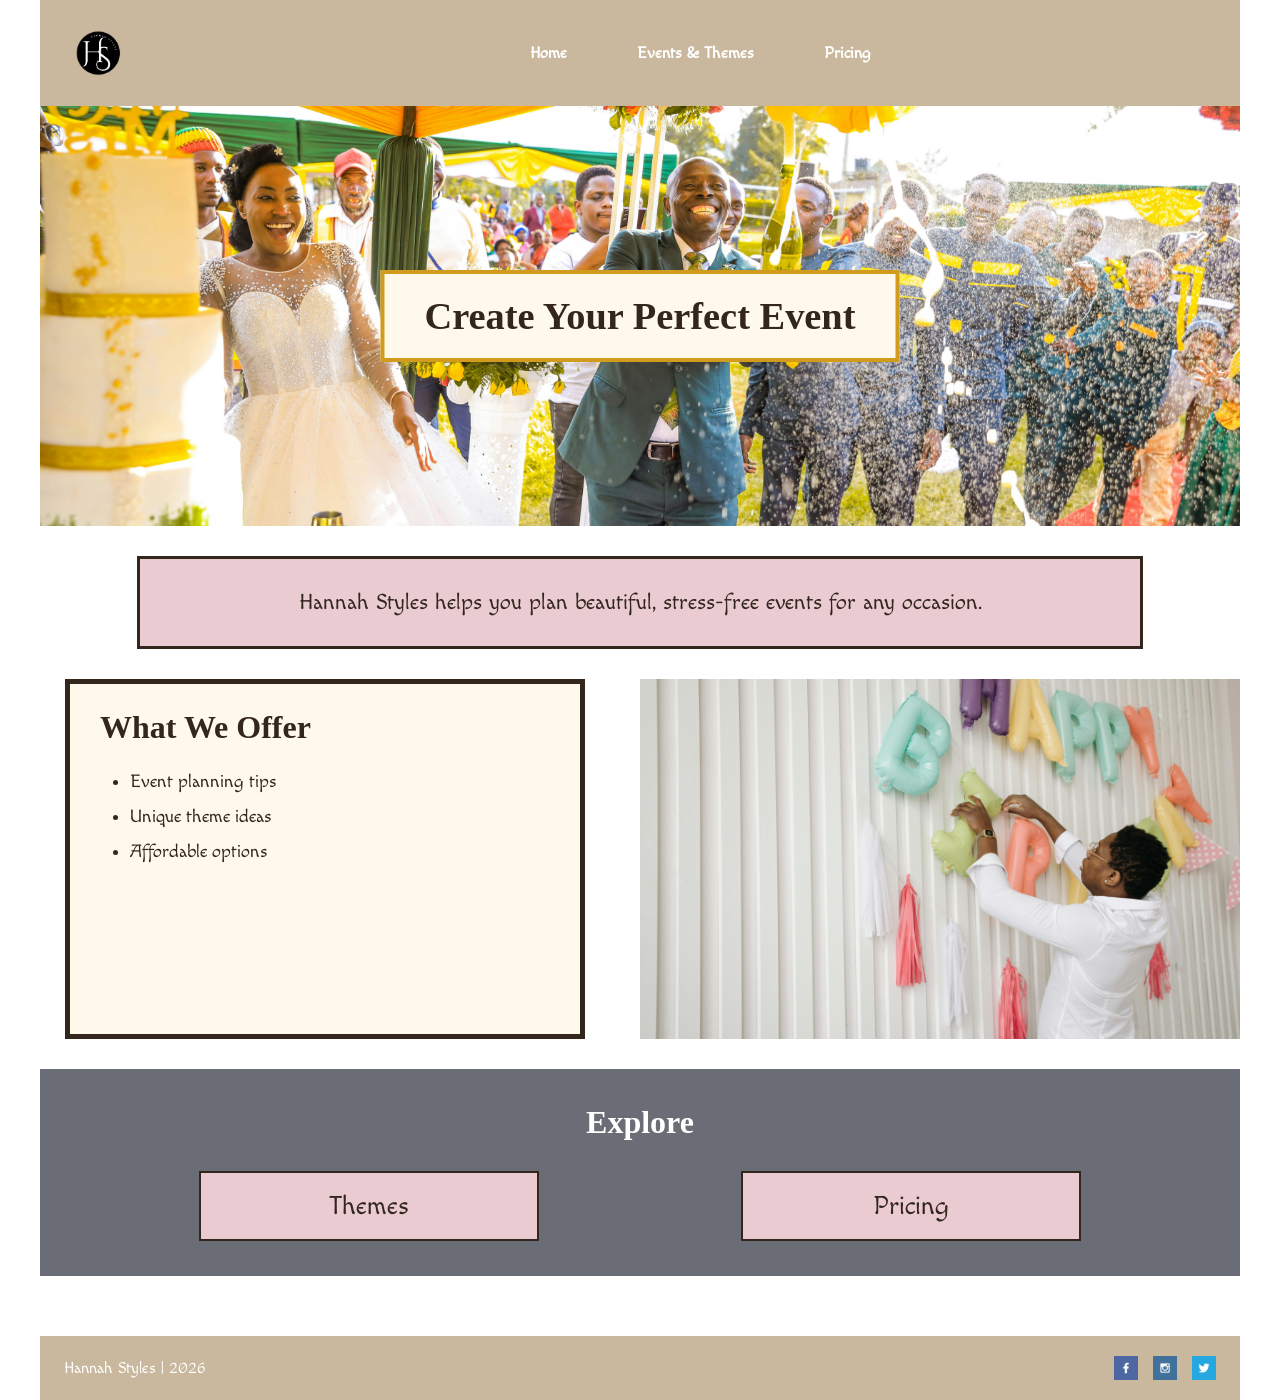
==== commit f04359f1: "Updated home page layout and styling" ====
--- a/index.html
+++ b/index.html
@@ -7,39 +7,61 @@
     <link rel="stylesheet" href="styles/style.css">
 </head>
 <body>
-    <header>
-        <img src="images/H.png" alt="Hannah Styles logo" class="logo">
-        <nav>
-            <a href="index.html">Home</a>
-            <a href="events-themes.html">Events & Themes</a>
-            <a href="pricing.html">Pricing</a>
-        </nav>
-    </header>
+    <div id="content">
+        <header>
+            <a href="index.html" id="logo_link">
+                <img src="images/H.png" alt="Hannah Styles logo" class="logo">
+            </a>
+            <nav>
+                <a href="index.html">Home</a>
+                <a href="events-themes.html">Events &amp; Themes</a>
+                <a href="pricing.html">Pricing</a>
+            </nav>
+        </header>
 
-    <main>
-        <section class="hero">
-            <img src="images/wedding.jpg" alt="Wedding celebration">
-            <h2>Create Your Perfect Event</h2>
-            <p>Hannah Styles helps you plan beautiful, stress-free events for any occasion.</p>
-        </section>
+<main class="home-page">
+    <section class="hero-section">
+        <img src="images/wedding.jpg" alt="Wedding celebration">
+        <div class="hero-title-box">
+            <h1>Create Your Perfect Event</h1>
+        </div>
+    </section>
 
-        <section class="two-column">
-            <div>
-                <h2>What We Offer</h2>
-                <ul>
-                    <li>Event planning tips</li>
-                    <li>Unique theme ideas</li>
-                    <li>Affordable options</li>
-                </ul>
-            </div>
+    <section class="intro-section">
+        <p>Hannah Styles helps you plan beautiful, stress-free events for any occasion.</p>
+    </section>
 
+    <section class="offer-section">
+        <div class="offer-box">
+            <h2>What We Offer</h2>
+            <ul>
+                <li>Event planning tips</li>
+                <li>Unique theme ideas</li>
+                <li>Affordable options</li>
+            </ul>
+        </div>
+
+        <div class="offer-image">
             <img src="images/planning.jpg" alt="Party planning and decorations">
-        </section>
-    </main>
+        </div>
+    </section>
 
-    <footer>
+    <section class="explore-section">
+        <h2>Explore</h2>
+        <div class="explore-buttons">
+            <a href="events-themes.html" class="explore-button">Themes</a>
+            <a href="pricing.html" class="explore-button">Pricing</a>
+        </div>
+    </section>
+</main>
+
+<footer>
+    <div class="footer-content">
         <p>Hannah Styles | 2026</p>
-        <p><a href="site-plan.html">View Site Plan</a></p>
-    </footer>
-</body>
-</html>+        <div class="socials">
+            <a href="#"><img src="images/facebook.png" alt="Facebook"></a>
+            <a href="#"><img src="images/instagram.png" alt="Instagram"></a>
+            <a href="#"><img src="images/twitter.png" alt="Twitter"></a>
+        </div>
+    </div>
+</footer>
--- a/styles/style.css
+++ b/styles/style.css
@@ -1,24 +1,28 @@
 @import url('https://fonts.googleapis.com/css2?family=IM+Fell+French+Canon+SC&family=Macondo&display=swap');
 
+:root {
+    --gray: #6b6d76;
+    --yellow: #d19c1d;
+    --brown: #33261d;
+    --pink: #eacbd2;
+    --cream: #e6ebe0;
+    --tan: #c9b89e;
+    --white: #ffffff;
+    --floral: #fff9ec;
+}
+
+/* ---------- GENERAL ---------- */
+
 body {
     margin: 0;
     font-family: Macondo, Arial, sans-serif;
-    background-color: #f7f3ef;
-    color: #333;
-}
-
-header {
-    background-color: #d8b4a0;
-    color: white;
-    text-align: center;
-    padding: 20px;
-}
-
-.logo {
-    width: 130px;
-    height: auto;
-    display: block;
-    margin: 0 auto 10px auto;
+    color: var(--brown);
+    background-color: var(--white);
+}
+
+#content {
+    max-width: 1200px;
+    margin: 0 auto;
 }
 
 h1, h2, h3 {
@@ -26,124 +30,250 @@
     margin-top: 0;
 }
 
+img {
+    display: block;
+    width: 100%;
+}
+
+/* ---------- HEADER ---------- */
+
+header {
+    display: grid;
+    grid-template-columns: 120px auto;
+    align-items: center;
+    background-color: var(--tan);
+    padding: 18px 24px;
+}
+
+.logo {
+    width: 70px;
+}
+
 nav {
-    margin-top: 10px;
+    display: flex;
+    justify-content: center;
+    gap: 70px;
 }
 
 nav a {
     color: white;
     text-decoration: none;
-    margin: 0 15px;
     font-weight: bold;
-    font-size: 1.1rem;
 }
 
 nav a:hover {
     text-decoration: underline;
 }
 
-main {
-    max-width: 1000px;
-    margin: 0 auto;
+/* ---------- HOME PAGE ---------- */
+
+.home-page {
+    padding-bottom: 30px;
+}
+
+/* HERO IMAGE WITH CENTER BOX */
+
+.hero-section {
+    position: relative;
+    margin-bottom: 30px;
+}
+
+.hero-section img {
+    height: 420px;
+    object-fit: cover;
+}
+
+.hero-title-box {
+    position: absolute;
+    top: 50%;
+    left: 50%;
+    transform: translate(-50%, -50%);
+    background-color: var(--floral);
+    border: 4px solid var(--yellow);
+    padding: 20px 40px;
+    text-align: center;
+}
+
+.hero-title-box h1 {
+    margin: 0;
+    font-size: 2.4rem;
+}
+
+/* INTRO TEXT BOX */
+
+.intro-section {
+    background-color: var(--pink);
+    border: 3px solid var(--brown);
+    width: 80%;
+    margin: 0 auto 30px;
     padding: 30px 20px;
-}
-
-.hero {
-    text-align: center;
-    margin-bottom: 40px;
-}
-
-.hero img {
-    width: 100%;
-    max-width: 900px;
-    height: auto;
-    border-radius: 12px;
-    display: block;
-    margin: 0 auto 20px auto;
-}
-
-.hero p {
-    max-width: 700px;
-    margin: 0 auto;
-}
-
-section {
-    margin-bottom: 40px;
-}
-
-p {
-    line-height: 1.7;
-    font-size: 1.05rem;
-}
-
-ul {
-    line-height: 1.8;
-    padding-left: 20px;
-}
-
-.two-column {
+    text-align: center;
+}
+
+.intro-section p {
+    margin: 0;
+    font-size: 1.4rem;
+}
+
+/* WHAT WE OFFER + IMAGE */
+
+.offer-section {
     display: grid;
     grid-template-columns: 1fr 1fr;
-    gap: 25px;
+    align-items: stretch;
+    margin-bottom: 30px;
+}
+
+.offer-box {
+    background-color: var(--floral);
+    width: 75%;
+    margin-left: 25px;
+    padding: 25px 30px;
+    border: 5px solid var(--brown);
+}
+
+.offer-box h2 {
+    font-size: 2rem;
+    margin-bottom: 18px;
+}
+
+.offer-box ul {
+    margin: 0;
+    padding-left: 30px;
+    line-height: 2;
+    font-size: 1.1rem;
+}
+
+.offer-image img {
+    height: 360px;
+    object-fit: cover;
+}
+
+/* EXPLORE SECTION */
+
+.explore-section {
+    background-color: var(--gray);
+    padding: 35px 20px;
+    text-align: center;
+    margin-bottom: 30px;
+}
+
+.explore-section h2 {
+    margin-bottom: 30px;
+    font-size: 2rem;
+    color: white;
+}
+
+.explore-buttons {
+    display: flex;
+    justify-content: space-around;
+    gap: 40px;
+    width: 90%;
+    margin: 0 auto;
+}
+
+.explore-button {
+    background-color: var(--pink);
+    border: 2px solid var(--brown);
+    color: var(--brown);
+    display: inline-block;
+    width: 300px;
+    padding: 18px;
+    text-decoration: none;
+    color: var(--brown);
+    font-size: 1.6rem;
+    text-align: center;
+}
+
+/* ---------- FOOTER ---------- */
+
+footer {
+    background-color: var(--tan);
+    padding: 20px 24px;
+}
+
+.footer-content {
+    display: flex;
+    justify-content: space-between;
     align-items: center;
-    margin-bottom: 40px;
-}
-
-.two-column img {
-    width: 100%;
-    height: auto;
-    border-radius: 10px;
-    display: block;
-}
-
-.card-container {
-    display: grid;
-    grid-template-columns: repeat(3, 1fr);
-    gap: 20px;
-    margin-bottom: 40px;
-}
-
-.card {
-    background-color: white;
-    border: 1px solid #ddd;
-    border-radius: 12px;
-    padding: 20px;
-    text-align: center;
-    box-shadow: 0 2px 8px rgba(0, 0, 0, 0.08);
-}
-
-.card h3 {
-    margin-bottom: 10px;
-}
-
-footer {
-    background-color: #d8b4a0;
+}
+
+.footer-content p {
+    margin: 0;
     color: white;
-    text-align: center;
-    padding: 20px;
-    margin-top: 40px;
-}
-
-footer a {
-    color: white;
-}
-
-footer a:hover {
-    text-decoration: underline;
-}
+}
+
+.socials {
+    display: flex;
+    gap: 15px;
+}
+
+.socials img {
+    width: 24px;
+}
+
+/* ---------- MOBILE ---------- */
 
 @media screen and (max-width: 768px) {
-    nav a {
-        display: block;
-        margin: 8px 0;
-    }
-
-    .logo {
-        width: 100px;
-    }
-
-    .two-column,
-    .card-container {
+
+    header {
         grid-template-columns: 1fr;
+        text-align: center;
+        gap: 12px;
+    }
+
+    nav {
+        flex-direction: column;
+        gap: 12px;
+    }
+
+    .hero-section img {
+        height: 250px;
+    }
+
+    .hero-title-box {
+        width: 80%;
+        padding: 15px;
+    }
+
+    .hero-title-box h1 {
+        font-size: 1.6rem;
+    }
+
+    .intro-section {
+        width: auto;
+        margin: 0 15px 25px;
+    }
+
+    .intro-section p {
+        font-size: 1.1rem;
+    }
+
+    .offer-section {
+        grid-template-columns: 1fr;
+        gap: 20px;
+    }
+
+    .offer-box {
+        width: auto;
+        margin: 0 15px;
+    }
+
+    .offer-image {
+        margin: 0 15px;
+    }
+
+    .offer-image img {
+        height: 250px;
+    }
+
+    .explore-buttons {
+        flex-direction: column;
+        align-items: center;
+    }
+
+    .footer-content {
+        flex-direction: column;
+        gap: 15px;
     }
 }
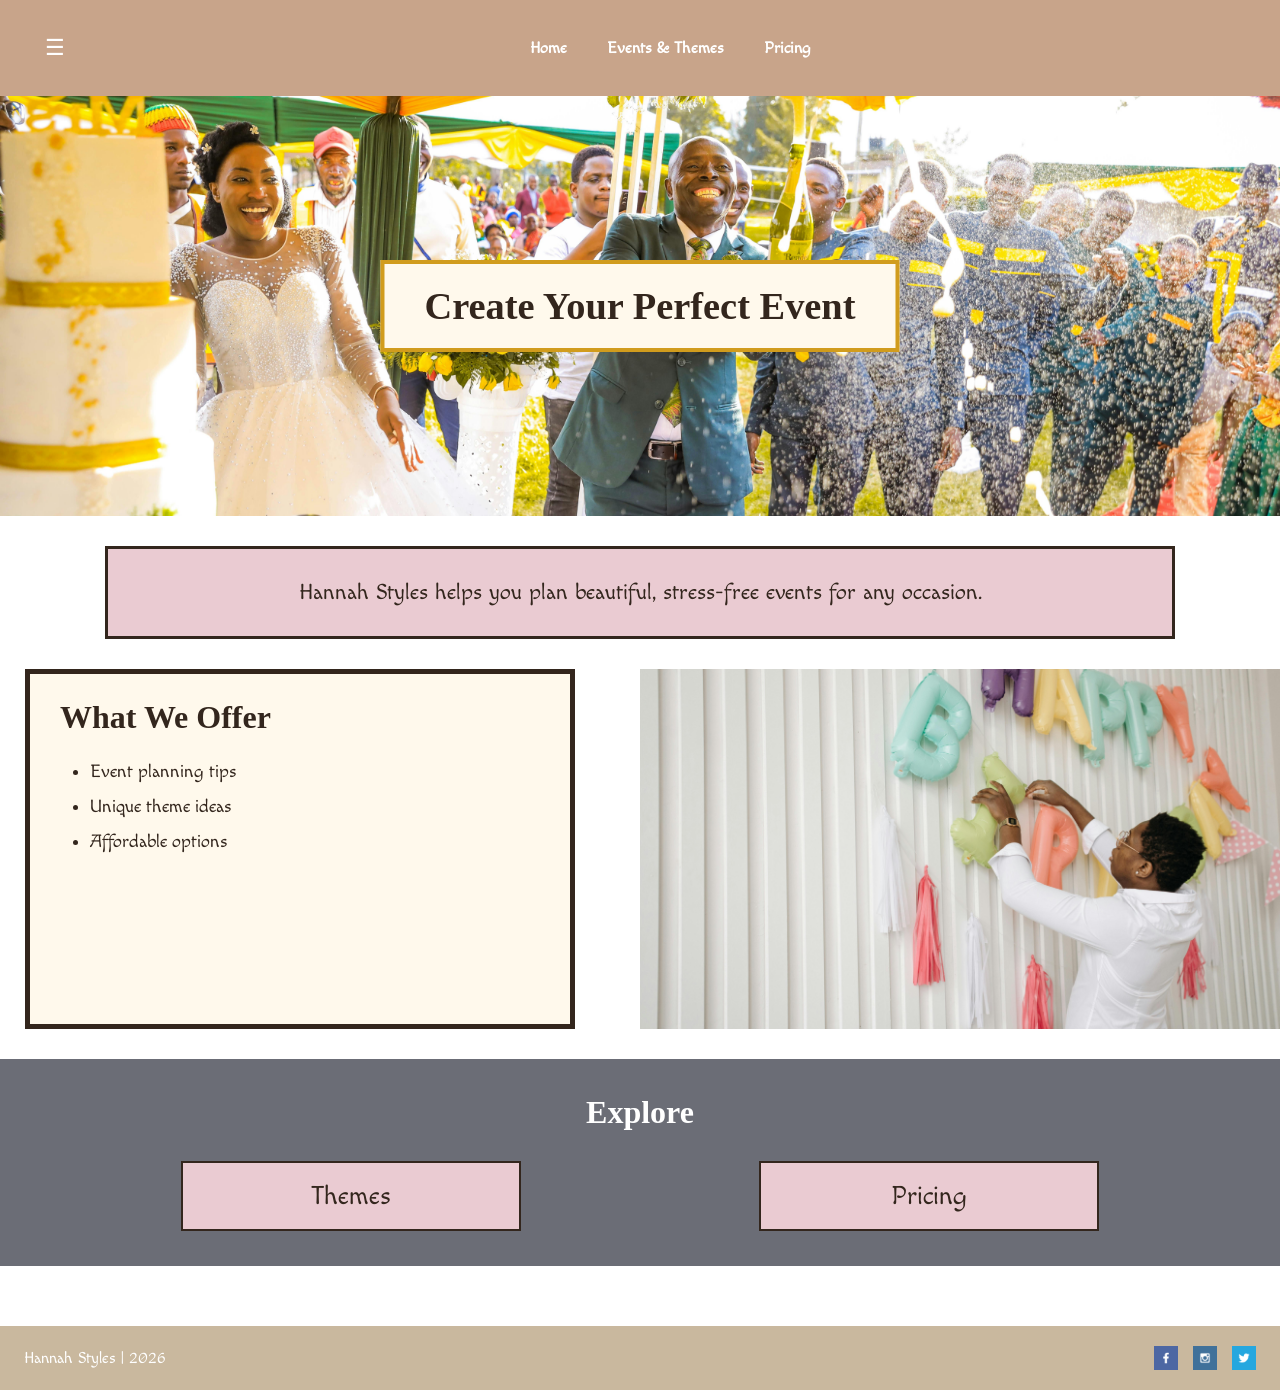
==== commit 2ef3bd82: "Fixed header and HTML structure on pricing page" ====
--- a/index.html
+++ b/index.html
@@ -7,17 +7,22 @@
     <link rel="stylesheet" href="styles/style.css">
 </head>
 <body>
-    <div id="content">
-        <header>
-            <a href="index.html" id="logo_link">
-                <img src="images/H.png" alt="Hannah Styles logo" class="logo">
-            </a>
-            <nav>
-                <a href="index.html">Home</a>
-                <a href="events-themes.html">Events &amp; Themes</a>
-                <a href="pricing.html">Pricing</a>
-            </nav>
-        </header>
+    <div id="mySidenav" class="sidenav">
+    <a href="javascript:void(0)" class="closebtn" onclick="closeNav()">&times;</a>
+    <a href="index.html">Home</a>
+    <a href="events-themes.html">Events & Themes</a>
+    <a href="pricing.html">Pricing</a>
+    </div>
+
+    <header>
+        <span class="open-btn" onclick="openNav()">☰</span>
+
+        <nav>
+            <a href="index.html">Home</a>
+            <a href="events-themes.html">Events & Themes</a>
+            <a href="pricing.html">Pricing</a>
+        </nav>
+    </header>
 
 <main class="home-page">
     <section class="hero-section">
@@ -64,4 +69,14 @@
             <a href="#"><img src="images/twitter.png" alt="Twitter"></a>
         </div>
     </div>
-</footer>+</footer>
+
+<script>
+function openNav() {
+  document.getElementById("mySidenav").style.width = "250px";
+}
+
+function closeNav() {
+  document.getElementById("mySidenav").style.width = "0";
+}
+</script>
--- a/styles/style.css
+++ b/styles/style.css
@@ -39,10 +39,17 @@
 
 header {
     display: grid;
-    grid-template-columns: 120px auto;
+    grid-template-columns: 60px 1fr;
     align-items: center;
-    background-color: var(--tan);
-    padding: 18px 24px;
+    background-color: #c8a48a; /* your tan */
+    padding: 15px 20px;
+}
+
+.open-btn {
+    font-size: 26px;
+    cursor: pointer;
+    color: white;
+    padding: 5px 10px;
 }
 
 .logo {
@@ -52,7 +59,7 @@
 nav {
     display: flex;
     justify-content: center;
-    gap: 70px;
+    gap: 40px;
 }
 
 nav a {
@@ -276,4 +283,50 @@
         flex-direction: column;
         gap: 15px;
     }
+}
+
+/* SIDE NAV */
+
+.sidenav {
+  height: 100%;
+  width: 0;
+  position: fixed;
+  z-index: 1000;
+  top: 0;
+  left: 0;
+  background-color: #6b6d76; /* your gray */
+  overflow-x: hidden;
+  padding-top: 60px;
+  transition: 0.5s;
+}
+
+.sidenav a {
+  padding: 10px 10px 10px 30px;
+  text-decoration: none;
+  font-size: 22px;
+  color: white;
+  display: block;
+  transition: 0.3s;
+}
+
+.sidenav a:hover {
+  background-color: #d19c1d; /* your yellow */
+  color: #33261d;
+}
+
+.sidenav .closebtn {
+  position: absolute;
+  top: 10px;
+  right: 20px;
+  font-size: 36px;
+}
+
+.open-btn {
+  font-size: 22px;
+  cursor: pointer;
+  padding: 10px 15px;
+  background-color: #c8a48a; /* your tan */
+  color: white;
+  display: inline-block;
+  margin: 10px;
 }
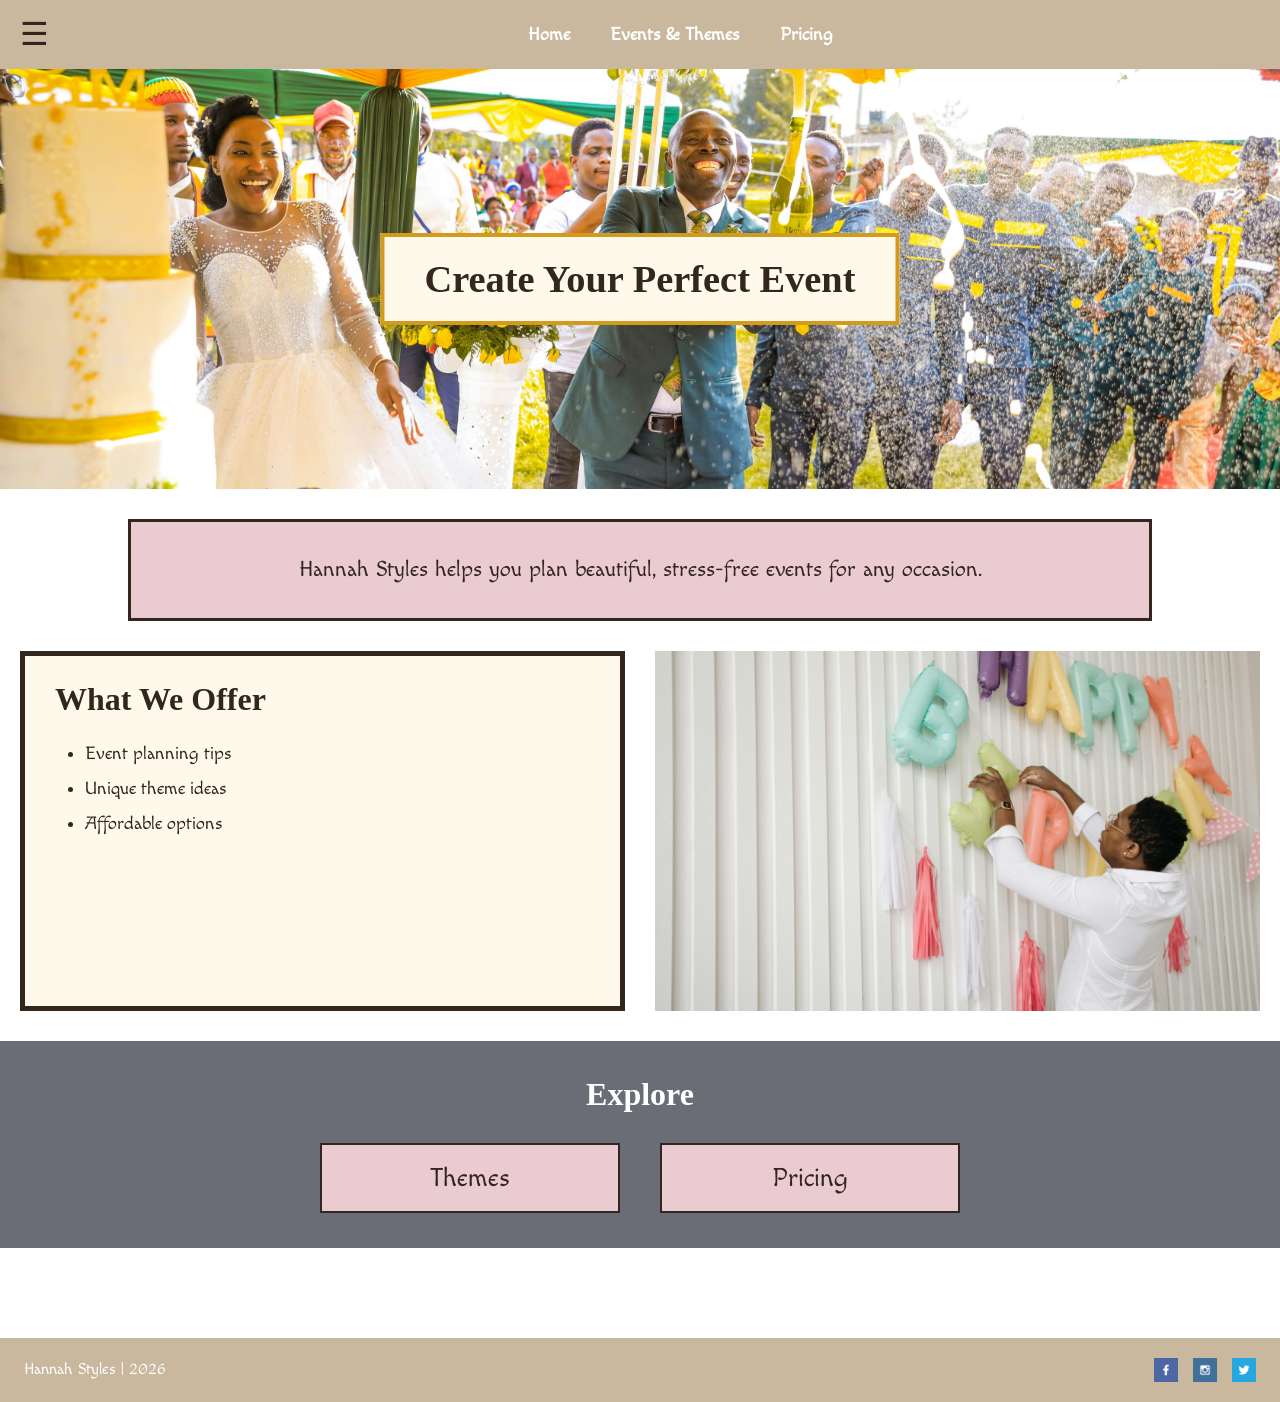
==== commit db3e50f2: "Finished Events & Themes page and updated styling" ====
--- a/index.html
+++ b/index.html
@@ -8,75 +8,76 @@
 </head>
 <body>
     <div id="mySidenav" class="sidenav">
-    <a href="javascript:void(0)" class="closebtn" onclick="closeNav()">&times;</a>
-    <a href="index.html">Home</a>
-    <a href="events-themes.html">Events & Themes</a>
-    <a href="pricing.html">Pricing</a>
+        <a href="javascript:void(0)" class="closebtn" onclick="closeNav()">&times;</a>
+        <a href="index.html">Home</a>
+        <a href="events-themes.html">Events &amp; Themes</a>
+        <a href="pricing.html">Pricing</a>
     </div>
 
     <header>
-        <span class="open-btn" onclick="openNav()">☰</span>
-
+        <span class="open-btn" onclick="openNav()">&#9776;</span>
         <nav>
             <a href="index.html">Home</a>
-            <a href="events-themes.html">Events & Themes</a>
+            <a href="events-themes.html">Events &amp; Themes</a>
             <a href="pricing.html">Pricing</a>
         </nav>
     </header>
 
-<main class="home-page">
-    <section class="hero-section">
-        <img src="images/wedding.jpg" alt="Wedding celebration">
-        <div class="hero-title-box">
-            <h1>Create Your Perfect Event</h1>
+    <main class="home-page">
+        <section class="hero-section">
+            <img src="images/wedding.jpg" alt="Wedding celebration">
+            <div class="hero-title-box">
+                <h1>Create Your Perfect Event</h1>
+            </div>
+        </section>
+
+        <section class="intro-section">
+            <p>Hannah Styles helps you plan beautiful, stress-free events for any occasion.</p>
+        </section>
+
+        <section class="offer-section">
+            <div class="offer-box">
+                <h2>What We Offer</h2>
+                <ul>
+                    <li>Event planning tips</li>
+                    <li>Unique theme ideas</li>
+                    <li>Affordable options</li>
+                </ul>
+            </div>
+
+            <div class="offer-image">
+                <img src="images/planning.jpg" alt="Party planning and decorations">
+            </div>
+        </section>
+
+        <section class="explore-section">
+            <h2>Explore</h2>
+            <div class="explore-buttons">
+                <a href="events-themes.html" class="explore-button">Themes</a>
+                <a href="pricing.html" class="explore-button">Pricing</a>
+            </div>
+        </section>
+    </main>
+
+    <footer>
+        <div class="footer-content">
+            <p>Hannah Styles | 2026</p>
+            <div class="socials">
+                <a href="#"><img src="images/facebook.png" alt="Facebook"></a>
+                <a href="#"><img src="images/instagram.png" alt="Instagram"></a>
+                <a href="#"><img src="images/twitter.png" alt="Twitter"></a>
+            </div>
         </div>
-    </section>
+    </footer>
 
-    <section class="intro-section">
-        <p>Hannah Styles helps you plan beautiful, stress-free events for any occasion.</p>
-    </section>
+    <script>
+        function openNav() {
+            document.getElementById("mySidenav").style.width = "250px";
+        }
 
-    <section class="offer-section">
-        <div class="offer-box">
-            <h2>What We Offer</h2>
-            <ul>
-                <li>Event planning tips</li>
-                <li>Unique theme ideas</li>
-                <li>Affordable options</li>
-            </ul>
-        </div>
-
-        <div class="offer-image">
-            <img src="images/planning.jpg" alt="Party planning and decorations">
-        </div>
-    </section>
-
-    <section class="explore-section">
-        <h2>Explore</h2>
-        <div class="explore-buttons">
-            <a href="events-themes.html" class="explore-button">Themes</a>
-            <a href="pricing.html" class="explore-button">Pricing</a>
-        </div>
-    </section>
-</main>
-
-<footer>
-    <div class="footer-content">
-        <p>Hannah Styles | 2026</p>
-        <div class="socials">
-            <a href="#"><img src="images/facebook.png" alt="Facebook"></a>
-            <a href="#"><img src="images/instagram.png" alt="Instagram"></a>
-            <a href="#"><img src="images/twitter.png" alt="Twitter"></a>
-        </div>
-    </div>
-</footer>
-
-<script>
-function openNav() {
-  document.getElementById("mySidenav").style.width = "250px";
-}
-
-function closeNav() {
-  document.getElementById("mySidenav").style.width = "0";
-}
-</script>+        function closeNav() {
+            document.getElementById("mySidenav").style.width = "0";
+        }
+    </script>
+</body>
+</html>
--- a/styles/style.css
+++ b/styles/style.css
@@ -13,6 +13,10 @@
 
 /* ---------- GENERAL ---------- */
 
+* {
+    box-sizing: border-box;
+}
+
 body {
     margin: 0;
     font-family: Macondo, Arial, sans-serif;
@@ -20,12 +24,9 @@
     background-color: var(--white);
 }
 
-#content {
-    max-width: 1200px;
-    margin: 0 auto;
-}
-
-h1, h2, h3 {
+h1,
+h2,
+h3 {
     font-family: "IM Fell French Canon SC", serif;
     margin-top: 0;
 }
@@ -35,25 +36,62 @@
     width: 100%;
 }
 
+a {
+    text-decoration: none;
+}
+
+/* ---------- SIDE NAV ---------- */
+
+.sidenav {
+    height: 100%;
+    width: 0;
+    position: fixed;
+    z-index: 2000;
+    top: 0;
+    left: 0;
+    background-color: var(--gray);
+    overflow-x: hidden;
+    padding-top: 60px;
+    transition: 0.4s;
+}
+
+.sidenav a {
+    display: block;
+    padding: 12px 12px 12px 30px;
+    font-size: 1.5rem;
+    color: var(--white);
+    transition: 0.3s;
+}
+
+.sidenav a:hover {
+    background-color: var(--yellow);
+    color: var(--brown);
+}
+
+.sidenav .closebtn {
+    position: absolute;
+    top: 10px;
+    right: 20px;
+    font-size: 2.2rem;
+    padding: 0;
+}
+
 /* ---------- HEADER ---------- */
 
 header {
     display: grid;
-    grid-template-columns: 60px 1fr;
+    grid-template-columns: 80px 1fr;
     align-items: center;
-    background-color: #c8a48a; /* your tan */
+    background-color: var(--tan);
     padding: 15px 20px;
 }
 
 .open-btn {
-    font-size: 26px;
+    font-size: 2rem;
     cursor: pointer;
-    color: white;
-    padding: 5px 10px;
-}
-
-.logo {
-    width: 70px;
+    color: var(--brown);
+    display: inline-block;
+    width: fit-content;
 }
 
 nav {
@@ -63,9 +101,9 @@
 }
 
 nav a {
-    color: white;
-    text-decoration: none;
+    color: var(--white);
     font-weight: bold;
+    font-size: 1.1rem;
 }
 
 nav a:hover {
@@ -77,8 +115,6 @@
 .home-page {
     padding-bottom: 30px;
 }
-
-/* HERO IMAGE WITH CENTER BOX */
 
 .hero-section {
     position: relative;
@@ -106,8 +142,6 @@
     font-size: 2.4rem;
 }
 
-/* INTRO TEXT BOX */
-
 .intro-section {
     background-color: var(--pink);
     border: 3px solid var(--brown);
@@ -120,21 +154,19 @@
 .intro-section p {
     margin: 0;
     font-size: 1.4rem;
-}
-
-/* WHAT WE OFFER + IMAGE */
+    line-height: 1.6;
+}
 
 .offer-section {
     display: grid;
     grid-template-columns: 1fr 1fr;
     align-items: stretch;
-    margin-bottom: 30px;
+    gap: 30px;
+    margin: 0 20px 30px;
 }
 
 .offer-box {
     background-color: var(--floral);
-    width: 75%;
-    margin-left: 25px;
     padding: 25px 30px;
     border: 5px solid var(--brown);
 }
@@ -156,8 +188,6 @@
     object-fit: cover;
 }
 
-/* EXPLORE SECTION */
-
 .explore-section {
     background-color: var(--gray);
     padding: 35px 20px;
@@ -168,13 +198,14 @@
 .explore-section h2 {
     margin-bottom: 30px;
     font-size: 2rem;
-    color: white;
+    color: var(--white);
 }
 
 .explore-buttons {
     display: flex;
-    justify-content: space-around;
+    justify-content: center;
     gap: 40px;
+    flex-wrap: wrap;
     width: 90%;
     margin: 0 auto;
 }
@@ -186,10 +217,76 @@
     display: inline-block;
     width: 300px;
     padding: 18px;
-    text-decoration: none;
-    color: var(--brown);
     font-size: 1.6rem;
     text-align: center;
+}
+
+.explore-button:hover {
+    background-color: var(--yellow);
+}
+
+/* ---------- EVENTS & THEMES PAGE ---------- */
+
+.events-page {
+    width: 100%;
+}
+
+.page-title-box {
+    background-color: var(--cream);
+    border: 2px solid var(--brown);
+    text-align: center;
+    padding: 100px 20px;
+    margin-top: 30px;
+}
+
+.page-title-box h1 {
+    margin: 0;
+    font-size: 2.5rem;
+}
+
+.theme-row {
+    position: relative;
+    border-left: 2px solid var(--brown);
+    border-right: 2px solid var(--brown);
+    border-bottom: 2px solid var(--brown);
+}
+
+.theme-images {
+    display: grid;
+    grid-template-columns: 1fr 1fr;
+}
+
+.theme-images img {
+    height: 420px;
+    object-fit: cover;
+}
+
+.theme-label {
+    position: absolute;
+    top: 50%;
+    left: 50%;
+    transform: translate(-50%, -50%);
+    background-color: var(--cream);
+    border: 2px solid var(--brown);
+    padding: 35px 60px;
+    font-size: 2rem;
+    text-align: center;
+    z-index: 2;
+    min-width: 320px;
+}
+
+.bottom-message {
+    background-color: var(--cream);
+    border-left: 2px solid var(--brown);
+    border-right: 2px solid var(--brown);
+    border-bottom: 2px solid var(--brown);
+    text-align: center;
+    padding: 100px 20px;
+}
+
+.bottom-message h2 {
+    margin: 0;
+    font-size: 2.2rem;
 }
 
 /* ---------- FOOTER ---------- */
@@ -197,6 +294,7 @@
 footer {
     background-color: var(--tan);
     padding: 20px 24px;
+    margin-top: 30px;
 }
 
 .footer-content {
@@ -207,7 +305,7 @@
 
 .footer-content p {
     margin: 0;
-    color: white;
+    color: var(--white);
 }
 
 .socials {
@@ -222,13 +320,16 @@
 /* ---------- MOBILE ---------- */
 
 @media screen and (max-width: 768px) {
-
     header {
         grid-template-columns: 1fr;
         text-align: center;
         gap: 12px;
     }
 
+    .open-btn {
+        margin: 0 auto;
+    }
+
     nav {
         flex-direction: column;
         gap: 12px;
@@ -259,19 +360,49 @@
     .offer-section {
         grid-template-columns: 1fr;
         gap: 20px;
-    }
-
-    .offer-box {
-        width: auto;
-        margin: 0 15px;
-    }
-
-    .offer-image {
-        margin: 0 15px;
+        margin: 0 15px 25px;
     }
 
     .offer-image img {
         height: 250px;
+    }
+
+    .theme-images {
+        grid-template-columns: 1fr;
+    }
+
+    .theme-images img {
+        height: 280px;
+    }
+
+    .theme-label {
+        position: static;
+        transform: none;
+        margin: 20px auto;
+        width: 85%;
+        min-width: unset;
+        padding: 25px 20px;
+        font-size: 1.4rem;
+    }
+
+    .theme-row {
+        padding-bottom: 20px;
+    }
+
+    .page-title-box {
+        padding: 60px 20px;
+    }
+
+    .page-title-box h1 {
+        font-size: 2rem;
+    }
+
+    .bottom-message {
+        padding: 60px 20px;
+    }
+
+    .bottom-message h2 {
+        font-size: 1.7rem;
     }
 
     .explore-buttons {
@@ -282,51 +413,6 @@
     .footer-content {
         flex-direction: column;
         gap: 15px;
-    }
-}
-
-/* SIDE NAV */
-
-.sidenav {
-  height: 100%;
-  width: 0;
-  position: fixed;
-  z-index: 1000;
-  top: 0;
-  left: 0;
-  background-color: #6b6d76; /* your gray */
-  overflow-x: hidden;
-  padding-top: 60px;
-  transition: 0.5s;
-}
-
-.sidenav a {
-  padding: 10px 10px 10px 30px;
-  text-decoration: none;
-  font-size: 22px;
-  color: white;
-  display: block;
-  transition: 0.3s;
-}
-
-.sidenav a:hover {
-  background-color: #d19c1d; /* your yellow */
-  color: #33261d;
-}
-
-.sidenav .closebtn {
-  position: absolute;
-  top: 10px;
-  right: 20px;
-  font-size: 36px;
-}
-
-.open-btn {
-  font-size: 22px;
-  cursor: pointer;
-  padding: 10px 15px;
-  background-color: #c8a48a; /* your tan */
-  color: white;
-  display: inline-block;
-  margin: 10px;
+        text-align: center;
+    }
 }
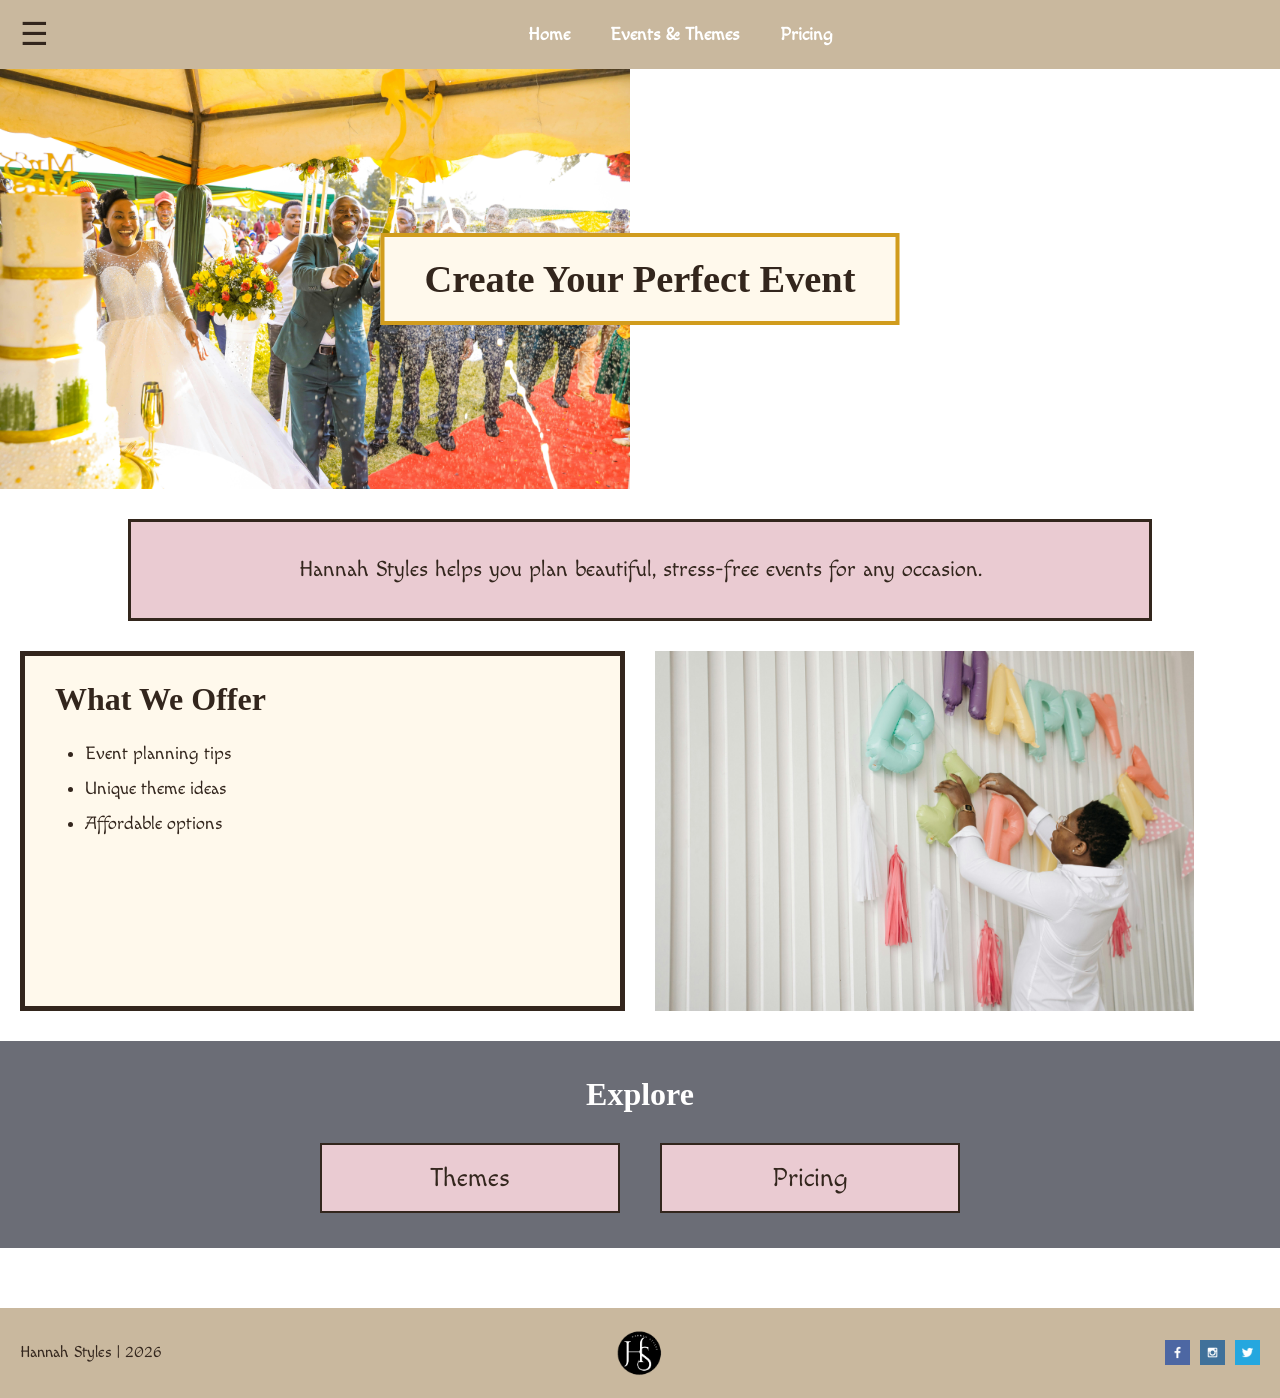
==== commit e0ab2c19: "Update footer logo and social icons" ====
--- a/index.html
+++ b/index.html
@@ -60,13 +60,12 @@
     </main>
 
     <footer>
-        <div class="footer-content">
-            <p>Hannah Styles | 2026</p>
-            <div class="socials">
-                <a href="#"><img src="images/facebook.png" alt="Facebook"></a>
-                <a href="#"><img src="images/instagram.png" alt="Instagram"></a>
-                <a href="#"><img src="images/twitter.png" alt="Twitter"></a>
-            </div>
+        <p>Hannah Styles | 2026</p>
+        <img src="images/H.png" alt="Hannah Styles Logo" class="footer-logo">
+        <div class="social">
+            <a href="#"><img src="images/facebook.png" alt="Facebook"></a>
+            <a href="#"><img src="images/instagram.png" alt="Instagram"></a>
+            <a href="#"><img src="images/twitter.png" alt="Twitter"></a>
         </div>
     </footer>
 
--- a/styles/style.css
+++ b/styles/style.css
@@ -33,7 +33,8 @@
 
 img {
     display: block;
-    width: 100%;
+    max-width: 100%;
+    height: auto;
 }
 
 a {
@@ -289,32 +290,159 @@
     font-size: 2.2rem;
 }
 
+/* ---------- PRICING PAGE ---------- */
+.pricing-page {
+    display: grid;
+    grid-template-columns: 1fr;
+}
+
+.pricing-banner {
+    position: relative;
+    width: 100%;
+    height: 320px;
+    overflow: hidden;
+    border: 2px solid #33261d;
+}
+
+.pricing-banner img {
+    width: 100%;
+    height: 100%;
+    object-fit: cover;
+    display: block;
+}
+
+.pricing-page {
+    display: grid;
+    grid-template-columns: 1fr;
+}
+
+.pricing-banner {
+    position: relative;
+    width: 100%;
+    height: 420px;
+    overflow: hidden;
+}
+
+.pricing-banner img {
+    width: 100%;
+    height: 100%;
+    object-fit: cover;
+    display: block;
+}
+
+.pricing-title-box {
+    position: absolute;
+    top: 50%;
+    left: 50%;
+    transform: translate(-50%, -50%);
+    background-color: var(--floral);
+    border: 4px solid var(--yellow);
+    padding: 25px 80px;
+    text-align: center;
+    min-width: 300px;
+}
+
+.pricing-title-box h1 {
+    margin: 0;
+    font-size: 2.8rem;
+    color: var(--brown);
+}
+
+.package-section {
+    border: 2px solid #33261d;
+    padding: 35px;
+    min-height: 200px;
+    background-color: #fff9ec;
+}
+
+.package-section h2 {
+    font-family: "IM Fell French Canon SC", serif;
+    font-size: 2em;
+    margin-top: 0;
+    margin-bottom: 20px;
+    color: #33261d;
+}
+
+.package-section ul {
+    margin-left: 30px;
+    font-size: 1.2em;
+    line-height: 1.8;
+}
+
+.package-section p {
+    font-size: 1.4em;
+    margin-top: 25px;
+    color: #33261d;
+}
+
+.contact-pricing {
+    text-align: center;
+    padding: 60px 20px;
+    border: 2px solid #33261d;
+    background-color: #fff9ec;
+}
+
+.contact-pricing h2 {
+    font-family: "IM Fell French Canon SC", serif;
+    font-size: 2em;
+    margin-bottom: 40px;
+    color: #33261d;
+}
+
+.contact-button {
+    display: inline-block;
+    padding: 25px 80px;
+    border: 2px solid #33261d;
+    background-color: #eacbd2;
+    color: #33261d;
+    text-decoration: none;
+    font-size: 1.6em;
+    font-family: "Macondo", Arial, sans-serif;
+}
+
+.contact-button:hover {
+    background-color: #c9b89e;
+}
+
 /* ---------- FOOTER ---------- */
 
 footer {
-    background-color: var(--tan);
-    padding: 20px 24px;
-    margin-top: 30px;
-}
-
-.footer-content {
+    display: grid;
+    grid-template-columns: 1fr auto 1fr;
+    align-items: center;
+    padding: 10px 20px;
+    background-color: #c9b89e;
+}
+
+footer p {
+    margin: 0;
+    justify-self: start;
+}
+
+.footer-logo {
+    width: 70px;
+    height: 70px;
+    object-fit: contain;
+    justify-self: center;
+}
+
+.social {
+    justify-self: end;
     display: flex;
-    justify-content: space-between;
+    flex-direction: row;
     align-items: center;
-}
-
-.footer-content p {
-    margin: 0;
-    color: var(--white);
-}
-
-.socials {
-    display: flex;
-    gap: 15px;
-}
-
-.socials img {
-    width: 24px;
+    gap: 10px;
+}
+
+.social a {
+    display: inline-block;
+}
+
+.social img {
+    width: 25px;
+    height: 25px;
+    object-fit: contain;
+    display: block;
 }
 
 /* ---------- MOBILE ---------- */
@@ -409,10 +537,4 @@
         flex-direction: column;
         align-items: center;
     }
-
-    .footer-content {
-        flex-direction: column;
-        gap: 15px;
-        text-align: center;
-    }
 }
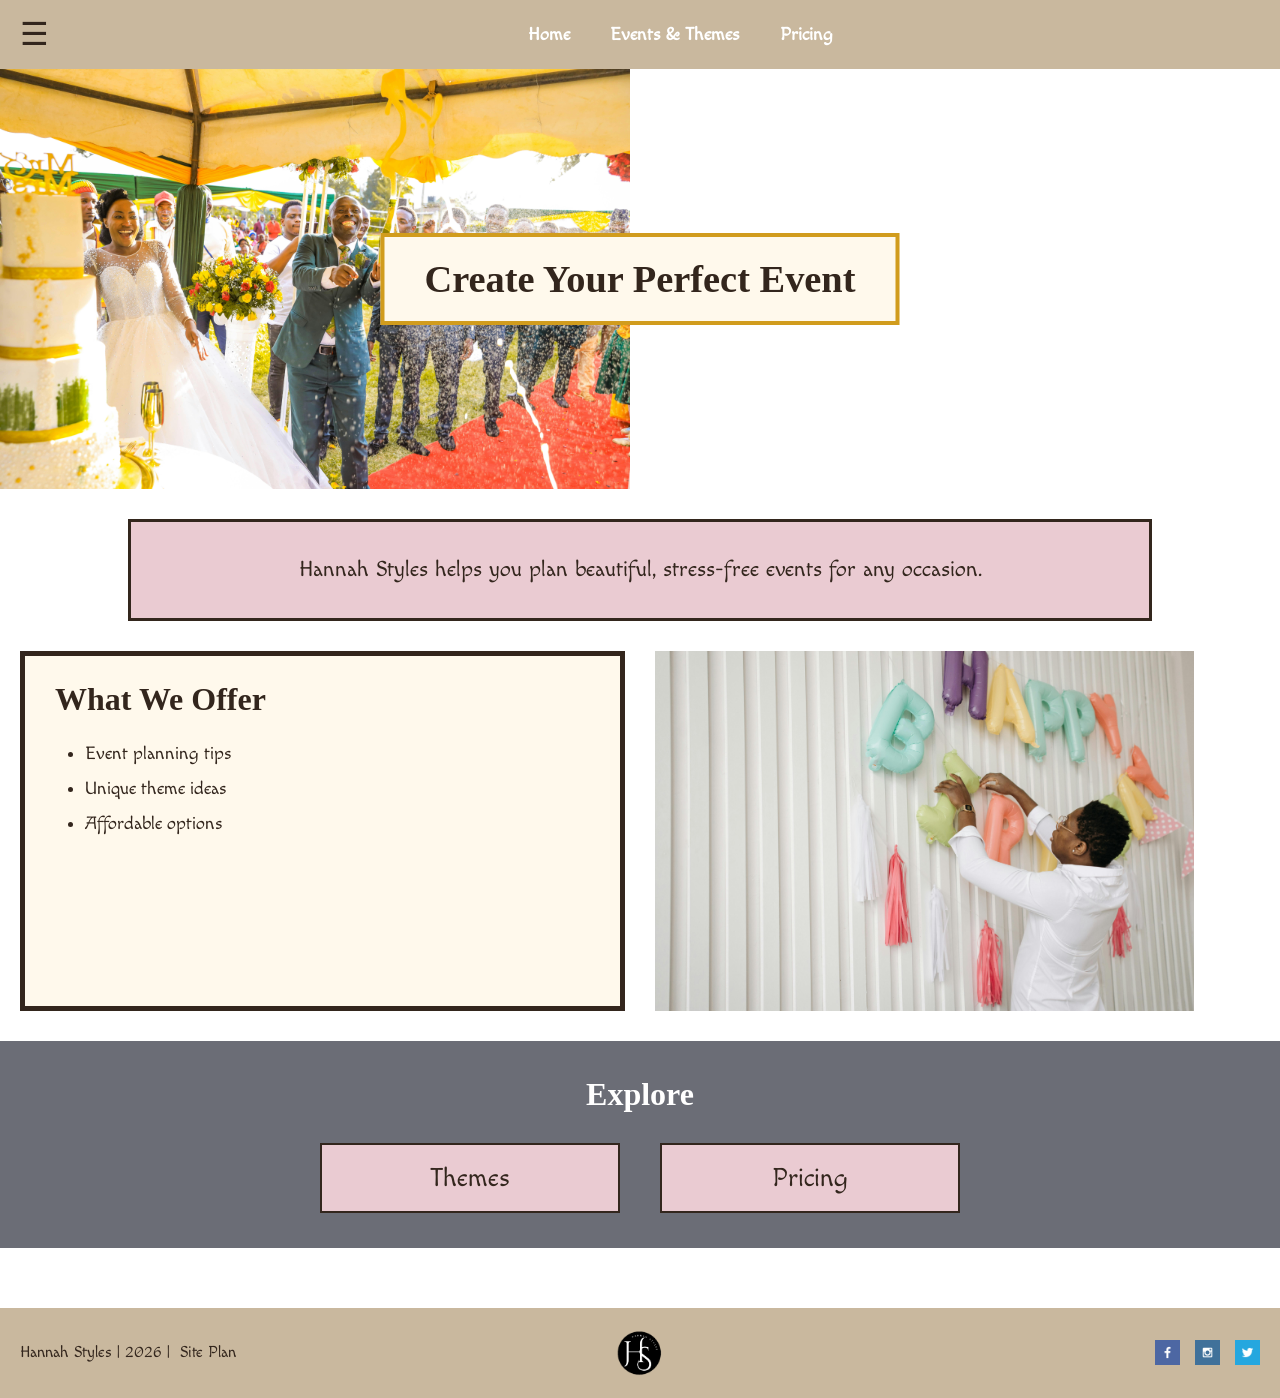
==== commit 401a4df6: "Add site plan link to footer" ====
--- a/index.html
+++ b/index.html
@@ -60,7 +60,9 @@
     </main>
 
     <footer>
-        <p>Hannah Styles | 2026</p>
+        <p>Hannah Styles | 2026 |
+            <a href="site-plan.html">Site Plan</a>
+        </p>
         <img src="images/H.png" alt="Hannah Styles Logo" class="footer-logo">
         <div class="social">
             <a href="#"><img src="images/facebook.png" alt="Facebook"></a>
--- a/styles/style.css
+++ b/styles/style.css
@@ -426,6 +426,16 @@
     justify-self: center;
 }
 
+footer a {
+    color: #33261d; 
+    text-decoration: none;
+    margin-left: 5px;
+}
+
+footer a:hover {
+    text-decoration: underline;
+}
+
 .social {
     justify-self: end;
     display: flex;
